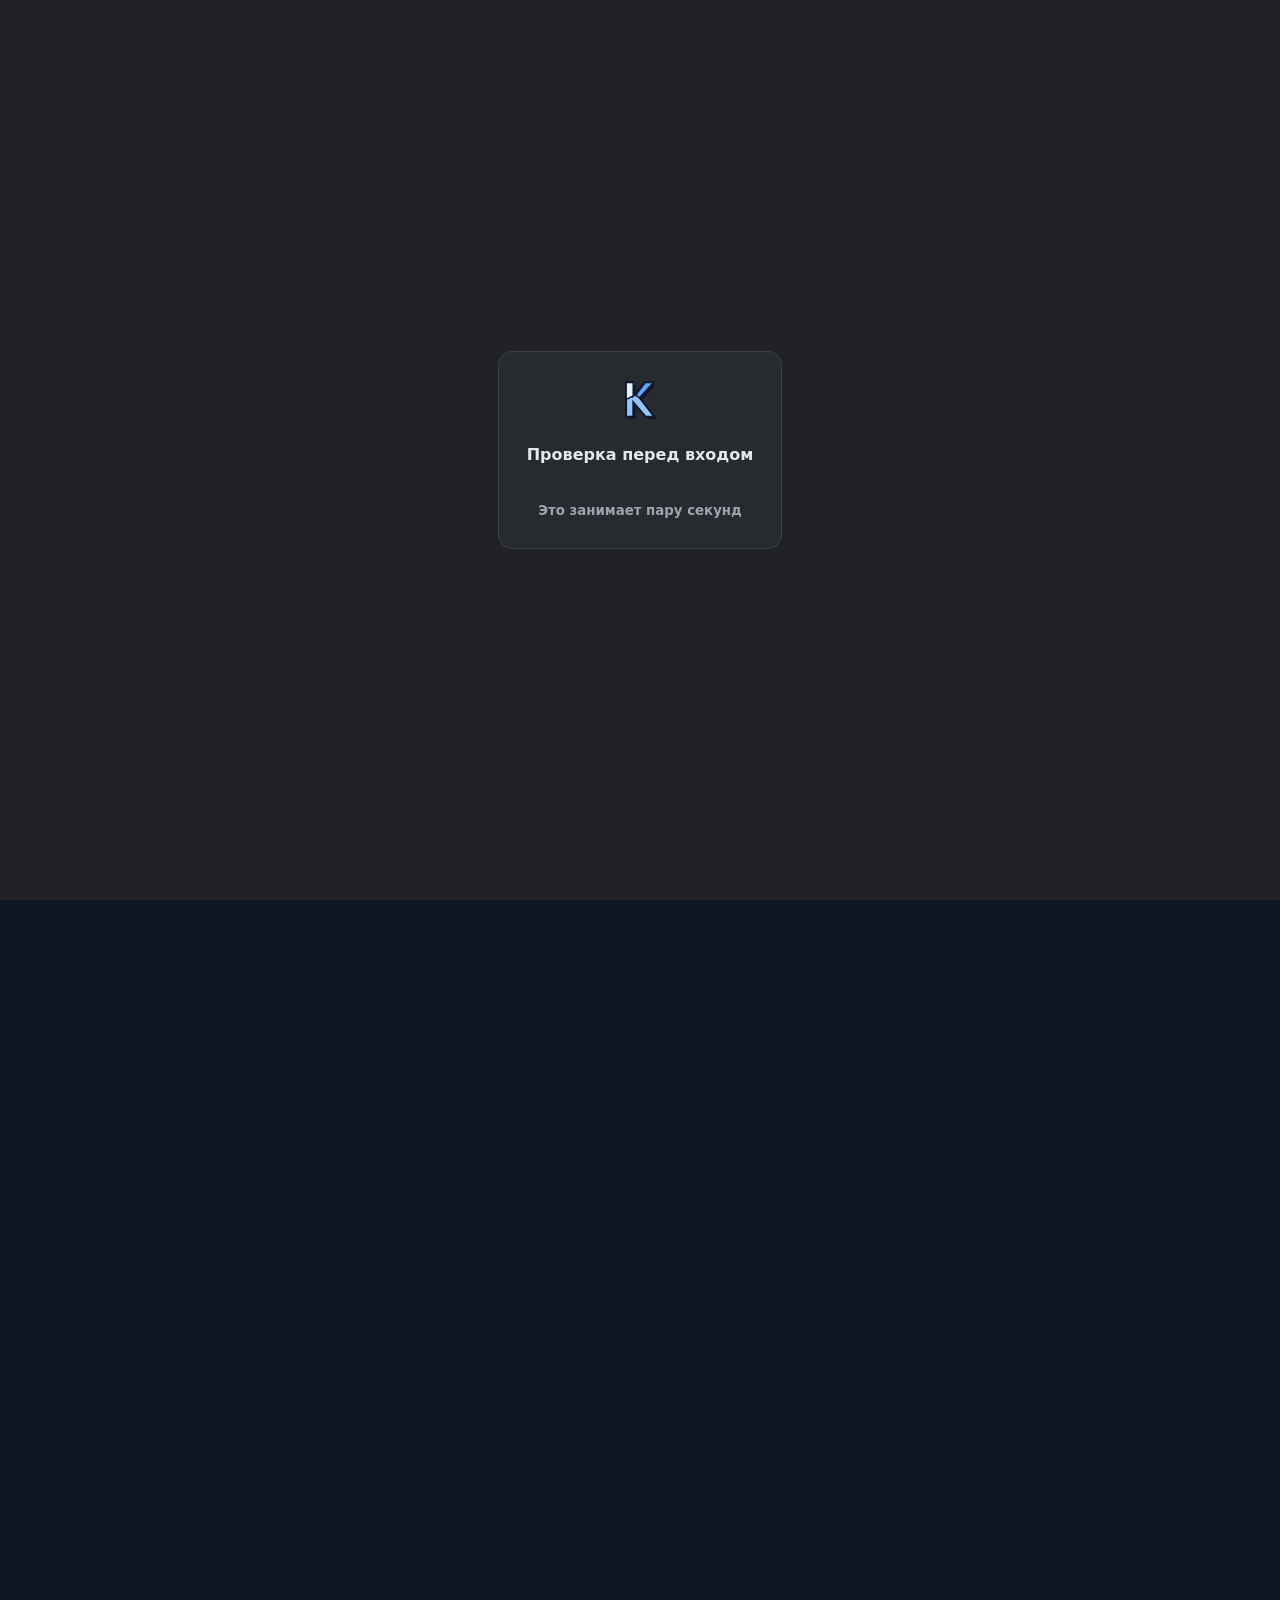
==== docs/compare/index.html @ e1bd3796 "Откат последних 2 коммитов" ====
<!DOCTYPE html>
<html lang="ru">
<head>
<meta charset="utf-8">
<meta name="viewport" content="width=device-width,initial-scale=1,viewport-fit=cover">
<title>Сравнение: Kryonux</title>
<link rel="canonical" href="https://wh1laye.github.io/Kryonux/compare/">
<meta property="og:image" content="https://wh1laye.github.io/Kryonux/og.png">
<meta property="og:image:width" content="1200">
<meta property="og:image:height" content="630">
<meta name="twitter:card" content="summary_large_image">
<meta name="theme-color" content="#1a1c20">
<link rel="alternate" type="application/rss+xml" title="Kryonux: новое" href="../rss.xml">
<link rel="alternate" type="application/atom+xml" title="Kryonux: релизы" href="https://github.com/wh1laye/Kryonux/releases.atom">
<meta name="description" content="Kryonux: быстрый и усиленный Linux на базе LFS. Live ISO с установщиком, OpenRC, ядро kryonk на основе kernel.org, Limine, пакеты из исходников.">
<meta property="og:title" content="Сравнение: Kryonux">
<meta property="og:description" content="Kryonux: быстрый и усиленный Linux на базе LFS. Live ISO с установщиком, OpenRC, ядро kryonk на основе kernel.org, Limine, пакеты из исходников.">
<meta property="og:type" content="website">
<meta property="og:url" content="https://wh1laye.github.io/Kryonux/compare/">
<link rel="icon" href="../icon.svg" type="image/svg+xml">
<link rel="icon" href="../favicon.ico" sizes="48x48">
<link rel="apple-touch-icon" href="../apple-touch-icon.png">
<link rel="stylesheet" href="../fonts.css?v=1">
<link rel="stylesheet" href="../style.css?v=16">
<link rel="stylesheet" href="../site.css?v=3">
<link rel="stylesheet" href="../pages.css?v=2">
<link rel="stylesheet" href="compare.css?v=2">
<link rel="stylesheet" href="../theme.css?v=10">
<link rel="stylesheet" href="../settings.css?v=6">
<link rel="stylesheet" href="../ui.css?v=1">
<script src="../theme.js?v=17"></script>
<script> window.I18N_EXTRA={"архитектура":"architecture","для кого":"who it is for","когда Kryonux подойдёт":"when Kryonux fits","хочешь понимать, из чего состоит система, но не собирать каждый пакет руками":"you want to understand what the system is made of, but not build every package by hand","нужен небольшой дистрибутив без графики, systemd и лишних служб":"you need a small distribution without graphics, systemd and extra services","хочешь учиться на системе, где каждый шаг описан в справочнике":"you want to learn on a system where every step is described in the handbook","когда лучше выбрать другое":"when it is better to choose something else","нужен рабочий стол и графические программы сразу после установки: возьми arch или другой готовый дистрибутив":"you need a desktop and graphical programs right after install: take arch or another ready-made distribution","нужна система без сборки из исходников и с быстрыми обновлениями: arch":"you need a system without building from source and with fast updates: arch","хочешь только изучить, как собирается linux: lfs, по оригинальной книге":"you only want to study how linux is built: lfs, following the original book","Рецепты пакетов написаны для Kryonux и распространяются под лицензией проекта.":"package recipes are written for Kryonux and distributed under the project license.","чем Kryonux отличается от lfs и arch. без рейтингов: это разные инструменты для разных задач.":"how Kryonux differs from lfs and arch. no ratings: these are different tools for different tasks.","нравятся исходники и свои рецепты, но нужна более простая и маленькая база":"you like source builds and your own recipes, but need a simpler, smaller base","kryonux построен на lfs и собирает пакеты из исходников собственным менеджером kpkg, поэтому знания lfs пригодятся и здесь.":"Kryonux is built on LFS and builds packages from source with its own kpkg manager, so LFS knowledge is useful here too.","LFS 12.4 с нуля, glibc":"LFS 12.4 from scratch, glibc","Книга: всё собираешь сам":"the book: you build everything yourself","Готовая бинарная база":"a ready binary base","Пакетного менеджера нет":"no package manager","Pacman, готовые бинарные пакеты":"pacman, ready binary packages","SysV или systemd на выбор":"SysV or systemd, your choice","Вручную по справочнику или командой kryonux-install":"by hand following the handbook or with the kryonux-install command","Вручную по книге":"by hand following the book","Archinstall или вручную по wiki":"archinstall or by hand following the wiki","kryonk на основе kernel.org, настройка вручную":"kryonk based on kernel.org, configured by hand","Своё, вручную":"your own, by hand","Готовое из репозитория":"ready-made from the repository","На выбор":"your choice","kpkg upgrade, когда сам решишь":"kpkg upgrade, when you decide","Пересобирать вручную":"rebuild by hand","Только x86_64":"only x86_64","Разные":"various","x86_64 (основная)":"x86_64 (primary)","Только консоль":"console only","То, что ты поставил":"what you installed","Кто хочет понимать систему и иметь пакетник":"those who want to understand the system and have a package manager","Для обучения":"for learning","Кому нужна быстрая готовая система":"those who need a fast ready-made system"};</script>
<script src="../i18n.js?v=8"></script>
<script src="../typo.js?v=2"></script>
<script src="../gate.js?v=2"></script>
</head>
<body>
<header class="top">
<a class="brand" href="../" aria-label="Kryonux"><svg viewBox="48 18 176 208" aria-hidden="true"><defs><linearGradient id="g" x1="0" y1="0" x2="0" y2="1"><stop offset="0" stop-color="#9cc8f2"/><stop offset="1" stop-color="#3b5fa8"/></linearGradient></defs><path d="M66 36H104V108L168 36H212L138 118L216 218H170L104 142V218H66Z" fill="#0F172A"/><path d="M54 24H92V96L156 24H200L126 106L204 206H158L92 130V206H54Z" fill="url(#g)" stroke="#0F172A" stroke-width="10" stroke-linejoin="miter"/><path d="M54 24H92V96L54 114Z" fill="#E0F2FE" stroke="#0F172A" stroke-width="8" stroke-linejoin="miter"/><path d="M156 24H200L126 106L104 92Z" fill="#60A5FA" stroke="#0F172A" stroke-width="8" stroke-linejoin="miter"/></svg>ryonux<span>сравнение</span></a>
<nav class="hl"><a class="gh" href="../"><svg viewBox="0 0 24 24" aria-hidden="true"><path d="M4 11l8-7 8 7v9h-5v-6H9v6H4z"/></svg><span>Главная</span></a><a class="gh" href="../handbook/"><svg viewBox="0 0 24 24" aria-hidden="true"><path d="M5 4h11a3 3 0 0 1 3 3v13H8a3 3 0 0 1-3-3zM5 17a3 3 0 0 1 3-3h11"/></svg><span>Справочник</span></a><div class="ddw"><button type="button" class="gh on" id="ob" aria-haspopup="true" aria-expanded="false"><svg viewBox="0 0 24 24" aria-hidden="true"><path d="M5 12h.01M12 12h.01M19 12h.01" stroke-width="3"/></svg><span>Другие</span></button><div class="ddm" id="om" hidden><div class="ddh">Сборки</div><a class="ddi" href="../status/"><svg viewBox="0 0 24 24" aria-hidden="true"><path d="M3 12h4l3-7 4 14 3-7h4"/></svg>Статус сборок</a><div class="ddh">Проект</div><a class="ddi" href="../news/"><svg viewBox="0 0 24 24" aria-hidden="true"><path d="M12 3l2.4 5.6 6 .6-4.5 4 1.4 6-5.3-3.2L6.7 19.2l1.4-6-4.5-4 6-.6z"/></svg>Новое</a><a class="ddi" href="../hardware/"><svg viewBox="0 0 24 24" aria-hidden="true"><path d="M7 7h10v10H7zM9 3v4M15 3v4M9 17v4M15 17v4M3 9h4M3 15h4M17 9h4M17 15h4"/></svg>Железо</a><a class="ddi on" href="../compare/"><svg viewBox="0 0 24 24" aria-hidden="true"><path d="M12 4v16M5 20h14M5 7h14M5 7l-3 6a3 3 0 0 0 6 0zM19 7l-3 6a3 3 0 0 0 6 0z"/></svg>Сравнение</a><a class="ddi" href="../security/"><svg viewBox="0 0 24 24" aria-hidden="true"><rect x="5" y="11" width="14" height="9" rx="2"/><path d="M8 11V8a4 4 0 0 1 8 0v3"/></svg>Безопасность</a></div></div><a class="gh" href="../forum/"><svg viewBox="0 0 24 24" aria-hidden="true"><path d="M4 5h16v11H9l-5 4z"/></svg><span>Форум</span></a><a class="gh" href="../releases/"><svg viewBox="0 0 24 24" aria-hidden="true"><path d="M12 4v11M7 11l5 5 5-5M5 20h14"/></svg><span>Релизы</span></a></nav>
</header>
<main class="np pg cp">
<h1>Сравнение</h1>
<p class="lead">Чем Kryonux отличается от lfs и arch. Без рейтингов: это разные инструменты для разных задач.</p>
<div class="cmp"><table><thead><tr><th></th><th class="me">Kryonux</th><th>LFS</th><th>Arch</th></tr></thead><tbody><tr><th>Основа</th><td class="me">LFS 12.4 с нуля, glibc</td><td>Книга: всё собираешь сам</td><td>Готовая бинарная база</td></tr><tr><th>Пакеты</th><td class="me">Из исходников, kpkg, свои рецепты</td><td>Пакетного менеджера нет</td><td>Pacman, готовые бинарные пакеты</td></tr><tr><th>Init</th><td class="me">OpenRC</td><td>SysV или systemd на выбор</td><td>systemd</td></tr><tr><th>Установка</th><td class="me">Вручную по справочнику или командой kryonux-install</td><td>Вручную по книге</td><td>Archinstall или вручную по wiki</td></tr><tr><th>Ядро</th><td class="me">kryonk на основе kernel.org, настройка вручную</td><td>Своё, вручную</td><td>Готовое из репозитория</td></tr><tr><th>Загрузчик</th><td class="me">Limine</td><td>На выбор</td><td>На выбор</td></tr><tr><th>Обновления</th><td class="me">kpkg upgrade, когда сам решишь</td><td>Пересобирать вручную</td><td>Rolling, pacman -Syu</td></tr><tr><th>Архитектура</th><td class="me">Только x86_64</td><td>Разные</td><td>x86_64 (основная)</td></tr><tr><th>После установки</th><td class="me">Только консоль</td><td>Только консоль</td><td>То, что ты поставил</td></tr><tr><th>Для кого</th><td class="me">Кто хочет понимать систему и иметь пакетник</td><td>Для обучения</td><td>Кому нужна быстрая готовая система</td></tr></tbody></table></div>
<h2>Когда Kryonux подойдёт</h2>
<ul class="chk">
<li>Хочешь понимать, из чего состоит система, но не собирать каждый пакет руками</li>
<li>Нужен небольшой дистрибутив без графики, systemd и лишних служб</li>
<li>Нравятся исходники и свои рецепты, но нужна более простая и маленькая база</li>
<li>Хочешь учиться на системе, где каждый шаг описан в справочнике</li>
</ul>
<h2>Когда лучше выбрать другое</h2>
<ul class="chk">
<li>Нужен рабочий стол и графические программы сразу после установки: возьми arch или другой готовый дистрибутив</li>
<li>Нужна система без сборки из исходников и с быстрыми обновлениями: arch</li>
<li>Хочешь только изучить, как собирается linux: lfs, по оригинальной книге</li>
</ul>
<p class="mu">Kryonux построен на LFS и собирает пакеты из исходников собственным менеджером kpkg, поэтому знания LFS пригодятся и здесь.</p>
<footer>
<p>© 2026 The Kryonux Project. Лицензия GNU GPLv3. </p>
<p>Рецепты пакетов написаны для Kryonux и распространяются под лицензией проекта.</p>
<p><a href="https://github.com/wh1laye/Kryonux">github.com/wh1laye/Kryonux</a><br><a href="https://github.com/wh1laye/kpkg-recipes">github.com/wh1laye/kpkg-recipes</a></p>
</footer>
</main>
<script src="../cmdk.js?v=4" defer></script>
<script src="../ui.js?v=1" defer></script>
</body>
</html>
---- docs/fonts.css ----
@font-face{font-family:"Comfortaa";src:url("fonts/Comfortaa-Variable.woff2") format("woff2");font-weight:300 700;font-style:normal;font-display:swap}
@font-face{font-family:"IBM Plex Mono";src:url("fonts/IBMPlexMono-Regular.woff2") format("woff2");font-weight:400;font-style:normal;font-display:swap}
@font-face{font-family:"IBM Plex Mono";src:url("fonts/IBMPlexMono-Medium.woff2") format("woff2");font-weight:500;font-style:normal;font-display:swap}
@font-face{font-family:"IBM Plex Mono";src:url("fonts/IBMPlexMono-SemiBold.woff2") format("woff2");font-weight:600;font-style:normal;font-display:swap}
---- docs/style.css ----
:root{--bg:#f1f7ff;--surf:#fcfeff;--side:#e6f0fb;--line:#d0e2f4;--ink:#0e1c33;--mute:#587089;--ac:#1d78e6;--soft:#d9eafc;--code:#e8f2fc;--onac:#fff;--warnbg:#fdf4e3;--warnbd:#e8c277;--warnfg:#8a5a0b;--ok:#2e9e6b;--bad:#c4372c;--sans:"Comfortaa",system-ui,-apple-system,"Segoe UI",sans-serif;--mono:"IBM Plex Mono",ui-monospace,Menlo,Consolas,monospace}
*{box-sizing:border-box;scrollbar-width:thin;scrollbar-color:var(--line) transparent}
html{scroll-behavior:smooth;scroll-padding-top:80px;-webkit-text-size-adjust:100%;text-size-adjust:100%}
body{margin:0;background:var(--bg);color:var(--ink);font:16px/1.65 var(--sans);font-weight:700;-webkit-font-smoothing:antialiased;padding-top:env(safe-area-inset-top,0)}
a{color:var(--ac);text-underline-offset:3px}
::selection{background:var(--soft)}
:focus-visible{outline:2px solid var(--ac);outline-offset:2px;border-radius:calc(4px*var(--rs,1))}
[hidden]{display:none!important}
.mu{color:var(--mute)}

.top{position:sticky;top:0;z-index:20;display:flex;align-items:center;justify-content:space-between;gap:12px;height:54px;padding:0 20px;background:var(--surf);border-bottom:1px solid var(--line)}
.brand{display:flex;align-items:center;gap:1px;color:var(--ink);text-decoration:none;font-weight:600;font-size:19px;letter-spacing:-.01em;min-width:0}
.brand svg{height:22px;width:auto;flex:none;margin-right:1px}
.brand span{color:var(--mute);font-weight:400;font-size:15px;border-left:1px solid var(--line);padding-left:10px;white-space:nowrap}
.hl{display:flex;align-items:center;gap:2px;min-width:0;overflow-x:auto;scrollbar-width:none;-webkit-overflow-scrolling:touch}
.hl::-webkit-scrollbar{display:none}
.hl>*{flex:none}
.gh{position:relative;display:inline-flex;align-items:center;gap:6px;padding:6px 10px;margin:0;border:0;border-radius:calc(9px*var(--rs,1));background:none;color:var(--mute);font:inherit;font-weight:500;font-size:14px;line-height:1.4;-webkit-appearance:none;appearance:none;-webkit-tap-highlight-color:transparent;white-space:nowrap;text-decoration:none;cursor:pointer;transition:background .12s,color .12s}
button.gh{font-family:var(--sans)}
.gh:hover{background:var(--side);color:var(--ink)}
.gh.on{background:var(--soft);color:var(--ac)}
.gh svg{width:16px;height:16px;flex:none;fill:none;stroke:currentColor;stroke-width:1.8;stroke-linecap:round;stroke-linejoin:round}

.layout{display:grid;grid-template-columns:276px minmax(0,1fr);max-width:1180px;margin:0 auto}
.toc{position:sticky;top:54px;align-self:start;height:calc(100vh - 54px);overflow-y:auto;padding:30px 18px 30px 24px;border-right:1px solid var(--line)}
.toc summary{cursor:pointer;font-size:12px;font-weight:600;color:var(--mute);letter-spacing:.06em;margin-bottom:12px;list-style:none}
.toc summary::-webkit-details-marker{display:none}
.toc ol{list-style:none;margin:0;padding:0}
.toc li a{display:block;padding:5px 12px;border-radius:calc(8px*var(--rs,1));color:var(--mute);text-decoration:none;font-size:15px;line-height:1.45;transition:background .12s,color .12s}
.toc li a:hover{background:var(--side);color:var(--ink)}
.toc li a.on{background:var(--soft);color:var(--ac);font-weight:500}
.toc li li a{padding-left:26px;font-size:14px}
main{padding:44px 52px 90px;max-width:860px}
h1{font-size:36px;line-height:1.2;margin:0 0 10px;font-weight:600;letter-spacing:-.02em}
h2{font-size:25px;line-height:1.3;margin:54px 0 12px;padding-bottom:10px;border-bottom:1px solid var(--line);font-weight:600;letter-spacing:-.01em}
h3{font-size:18px;margin:30px 0 6px;font-weight:600}
p{margin:0 0 14px}
.lead{color:var(--mute);font-size:18px;line-height:1.6}
pre{margin:0;padding:15px 18px;background:var(--code);border:1px solid var(--line);border-radius:calc(12px*var(--rs,1));overflow-x:auto;font:14px/1.7 var(--mono)}
main>pre{margin:10px 0 18px}
code{font-family:var(--mono);font-size:.9em}
p code,li code,td code{background:var(--code);border:1px solid var(--line);border-radius:calc(6px*var(--rs,1));padding:1px 6px}
pre code{border:0;background:none;padding:0;font-size:inherit}
.cw{position:relative;margin:10px 0 18px}
.cw pre{margin:0;padding-right:54px}
.cpb{position:absolute;top:9px;right:9px;display:flex;align-items:center;justify-content:center;width:32px;height:32px;padding:0;border:1px solid var(--line);border-radius:calc(8px*var(--rs,1));background:var(--surf);color:var(--mute);cursor:pointer;transition:color .12s,border-color .12s}
.cpb:hover{color:var(--ac);border-color:var(--ac)}
.cpb.ok{color:var(--ok);border-color:var(--ok)}
.cpb svg{width:16px;height:16px;fill:none;stroke:currentColor;stroke-width:1.9;stroke-linecap:round;stroke-linejoin:round}
.note,.warn{margin:18px 0;padding:14px 18px;border-radius:calc(12px*var(--rs,1));background:var(--soft);border:1px solid var(--line)}
.note b,.warn b{display:block;font-size:12px;font-weight:600;letter-spacing:.04em;color:var(--ac);margin-bottom:3px}
.warn{background:var(--warnbg);border-color:var(--warnbd)}
.warn b{color:var(--warnfg)}
table{width:100%;border-collapse:separate;border-spacing:0;margin:14px 0 20px;font-size:15px;border:1px solid var(--line);border-radius:calc(12px*var(--rs,1));overflow:hidden;background:var(--surf)}
th,td{text-align:left;padding:10px 16px;border-bottom:1px solid var(--line);vertical-align:top}
tr:last-child>td{border-bottom:0}
th{background:var(--side);font-size:13px;font-weight:600;color:var(--mute)}
th+th,td+td{border-left:1px solid var(--line)}
.sc{overflow-x:auto}
footer{border-top:1px solid var(--line);margin-top:56px;padding-top:20px;color:var(--mute);font-size:14px}
footer p{margin:0 0 6px}

.btn{display:inline-flex;align-items:center;justify-content:center;gap:7px;padding:8px 16px;border:1px solid var(--line);border-radius:calc(10px*var(--rs,1));background:var(--surf);color:var(--ink);font:inherit;font-weight:500;font-size:15px;line-height:1.4;text-decoration:none;white-space:nowrap;cursor:pointer;transition:border-color .12s,background .12s,color .12s}
.btn:hover{border-color:var(--ac);color:var(--ac)}
.btn.p{background:var(--ac);border-color:var(--ac);color:var(--onac)}
.btn.p:hover{background:var(--ac);color:var(--onac);opacity:.9}
.btn.s{padding:5px 12px;font-size:14px}
.btn:disabled{opacity:.55;cursor:default}
.btn svg{width:16px;height:16px;fill:none;stroke:currentColor;stroke-width:1.8;stroke-linecap:round;stroke-linejoin:round}
.tag{display:inline-block;font-size:12px;line-height:20px;padding:0 9px;margin-right:6px;border-radius:var(--rp,999px);background:var(--soft);color:var(--mute);white-space:nowrap;font-weight:500}

@media(max-width:860px){
  .layout{display:block}
  .toc{position:static;height:auto;border-right:0;border-bottom:1px solid var(--line);padding:16px 18px}
  main{padding:28px 18px 60px}
  h1{font-size:30px}
  h2{font-size:22px;margin-top:42px}
  .top{padding:0 14px}
}
@media(max-width:560px){
  .hl{gap:0}
  .hl .gh span{display:none}
  .hl .gh{padding:7px}
  .brand span{display:none}
  .brand{font-size:16px;gap:0}
  .brand svg{height:19px}
}

.ddw{position:relative;display:inline-flex}
.ddm{position:fixed;top:58px;right:12px;z-index:40;display:flex;flex-direction:column;gap:2px;min-width:210px;max-width:calc(100vw - 24px);padding:6px;border:1px solid var(--line);border-radius:calc(12px*var(--rs,1));background:var(--surf)}
.ddm[hidden]{display:none}
.ddm{max-height:calc(100vh - 70px);overflow-y:auto}
.ddh{padding:8px 12px 4px;color:var(--mute);font-size:12px;font-weight:600}
.ddi{display:flex;align-items:center;gap:10px;padding:9px 12px;border-radius:calc(9px*var(--rs,1));color:var(--ink);text-decoration:none;font-size:14px;font-weight:500}
.ddi svg{width:17px;height:17px;flex:none;fill:none;stroke:var(--mute);stroke-width:1.8;stroke-linecap:round;stroke-linejoin:round}
.ddi:hover{background:var(--side)}
.ddi.on{background:var(--soft);color:var(--ac)}
.ddi.on svg{stroke:var(--ac)}
@media(max-width:380px){
  .top{padding:0 8px;gap:6px}
  .hl .gh{padding:6px}
  .brand svg{width:28px}
}
.sc:has(>table){padding:0;margin:14px 0 20px;border:1px solid var(--line);border-radius:calc(12px*var(--rs,1));background:var(--surf);overflow-x:auto}
.sc:has(>table)>table,.tw>table{margin:0;border:0;border-radius:0;background:none}

body{background-image:linear-gradient(135deg,transparent 49.6%,rgba(110,170,235,.10) 50%,transparent 50.4%),linear-gradient(45deg,transparent 49.6%,rgba(110,170,235,.10) 50%,transparent 50.4%);background-size:72px 72px}
.top{background:color-mix(in srgb,var(--surf) 86%,#bfe3ff);border-bottom-color:color-mix(in srgb,var(--line) 70%,#7fc4ff)}
.btn.p{background:linear-gradient(135deg,#7bd0ff,#2a6fe3);color:#fff;box-shadow:0 6px 20px rgba(60,140,240,.35),inset 0 1px 0 rgba(255,255,255,.55)}

.top{backdrop-filter:blur(10px) saturate(1.3);-webkit-backdrop-filter:blur(10px) saturate(1.3)}
h2,.hm h2{position:relative}
.hm h2::after{content:"";display:block;width:56px;height:3px;margin-top:10px;border-radius:2px;background:linear-gradient(90deg,#8ee9ff,#2b6fe0 60%,transparent)}
.gh.on{background:linear-gradient(135deg,color-mix(in srgb,var(--soft) 80%,#fff),var(--soft));box-shadow:inset 0 0 0 1px color-mix(in srgb,var(--ac) 25%,transparent)}
pre,.code{border:1px solid color-mix(in srgb,var(--ac) 18%,var(--line));box-shadow:inset 0 1px 0 rgba(255,255,255,.35)}
a.card,.card{transition:transform .18s,box-shadow .18s,border-color .18s}
a.card:hover,.card:hover{transform:translateY(-2px);border-color:color-mix(in srgb,var(--ac) 45%,var(--line));box-shadow:0 10px 28px color-mix(in srgb,var(--ac) 16%,transparent)}
::selection{background:color-mix(in srgb,var(--ac) 28%,transparent)}

.bento>*,.card,.stat{background:linear-gradient(145deg,color-mix(in srgb,var(--surf) 90%,#d4eeff),color-mix(in srgb,var(--surf) 95%,#b9defa));border:1px solid color-mix(in srgb,var(--ac) 24%,var(--line));box-shadow:inset 0 1px 0 rgba(255,255,255,.75),0 8px 24px color-mix(in srgb,var(--ac) 9%,transparent);position:relative;overflow:hidden}
.bento>*::after,.card::after,.stat::after{content:"";position:absolute;top:-60%;left:-30%;width:55%;height:220%;pointer-events:none;background:linear-gradient(100deg,transparent,rgba(255,255,255,.5),transparent);transform:rotate(18deg) translateX(-180%);transition:transform .9s ease}
.bento>*:hover::after,.card:hover::after,.stat:hover::after{transform:rotate(18deg) translateX(460%)}
.chip,.kick{background:linear-gradient(135deg,#e2f5ff,#bfe1ff);color:#0a3a78;border:1px solid #9ed0ff}
.hero-w::after{content:"";position:absolute;left:-40px;bottom:-30px;width:220px;height:220px;z-index:-1;pointer-events:none;background:linear-gradient(135deg,rgba(150,215,255,.7),rgba(255,255,255,0));clip-path:polygon(50% 0,100% 50%,50% 100%,0 50%);opacity:.55}
html[data-theme=gray] .bento>*,html[data-theme=gray] .card,html[data-theme=gray] .stat{background:linear-gradient(145deg,#17304a,#0f2033);border-color:#2a4a6c;box-shadow:inset 0 1px 0 rgba(160,220,255,.12),0 8px 28px rgba(60,160,255,.08)}
html[data-theme=gray] .chip,html[data-theme=gray] .kick{background:linear-gradient(135deg,#17406a,#10304f);color:#bfe6ff;border-color:#2d6a9f}
html[data-theme=gray] .hero-w::before,html[data-theme=gray] .hero-w::after{opacity:.28}
@media(prefers-reduced-motion:reduce){.bento>*::after,.card::after,.stat::after{transition:none}}
---- docs/site.css ----
.lp,.np{max-width:1040px;margin:0 auto;padding:56px 24px 90px}
.np{max-width:820px;padding-top:44px}
.eyebrow{display:inline-block;margin:0 0 14px;padding:3px 12px;border-radius:var(--rp,999px);background:var(--soft);color:var(--ac);font-size:13px;font-weight:500}
.hero{display:grid;grid-template-columns:minmax(0,1.15fr) minmax(0,1fr);gap:40px;align-items:center;padding:20px 0 30px}
.hero h1{font-size:46px;line-height:1.12;letter-spacing:-.025em;margin:0 0 16px}
.hero .lead{max-width:34em;margin:0 0 26px}
.cta{display:flex;flex-wrap:wrap;gap:10px;margin-bottom:14px}
.cta .btn{padding:11px 22px;font-size:16px}
.small{font-size:14px;margin:0}
.kryonux{margin:0;padding:26px 22px;border:1px solid var(--line);border-radius:calc(20px*var(--rs,1));background:var(--surf);color:var(--ac);font:12px/1.15 var(--mono);letter-spacing:.06em;overflow:hidden;white-space:pre;text-align:center;user-select:none}
.sec{margin-top:64px}
.sec h2{margin:0 0 14px;padding:0;border:0;font-size:26px}
.feats{display:grid;grid-template-columns:repeat(auto-fit,minmax(290px,1fr));gap:14px;margin-top:18px}
.feat{padding:20px 22px;border:1px solid var(--line);border-radius:calc(16px*var(--rs,1));background:var(--surf)}
.feat i{display:flex;align-items:center;justify-content:center;width:42px;height:42px;margin-bottom:12px;border-radius:calc(12px*var(--rs,1));background:var(--soft)}
.feat svg{width:22px;height:22px;fill:none;stroke:var(--ac);stroke-width:1.7;stroke-linecap:round;stroke-linejoin:round}
.feat h3{margin:0 0 4px;font-size:18px}
.feat p{margin:0;color:var(--mute);font-size:15px;line-height:1.55}
.flow{display:grid;grid-template-columns:repeat(auto-fit,minmax(220px,1fr));gap:12px;margin:18px 0 0;padding:0;list-style:none}
.flow a{display:grid;grid-template-columns:34px 1fr;gap:2px 12px;align-items:center;padding:14px 16px;border:1px solid var(--line);border-radius:calc(14px*var(--rs,1));background:var(--surf);color:var(--ink);text-decoration:none;transition:border-color .12s}
.flow a:hover{border-color:var(--ac)}
.flow b{grid-row:span 2;display:flex;align-items:center;justify-content:center;width:34px;height:34px;border-radius:50%;background:var(--soft);color:var(--ac);font-size:15px}
.flow strong{font-weight:600;line-height:1.3}
.flow span{color:var(--mute);font-size:14px;line-height:1.4}
.term{border:1px solid var(--line);border-radius:calc(16px*var(--rs,1));background:var(--code);overflow:hidden}
.tbar{padding:9px 18px;border-bottom:1px solid var(--line);color:var(--mute);font-size:13px}
.term pre{margin:0;padding:18px 20px;border:0;border-radius:0;background:none;color:var(--ink);font:14px/1.8 var(--mono)}
.term .p{color:var(--ac);margin-right:8px}
.two{display:grid;grid-template-columns:1fr 1fr;gap:34px}
.two h2{font-size:22px}
.chk,.no{margin:0;padding:0;list-style:none}
.chk li,.no li{position:relative;margin:0;padding:9px 0 9px 28px;border-bottom:1px solid var(--line)}
.chk li::before,.no li::before{content:'';position:absolute;left:2px;top:15px;width:12px;height:7px;border-left:2px solid var(--ok);border-bottom:2px solid var(--ok);transform:rotate(-45deg)}
.no li::before{left:4px;top:11px;width:2px;height:14px;border:0;background:var(--mute);transform:rotate(45deg)}
.no li::after{content:'';position:absolute;left:4px;top:11px;width:2px;height:14px;background:var(--mute);transform:rotate(-45deg)}
.links{display:grid;grid-template-columns:repeat(auto-fit,minmax(220px,1fr));gap:12px}
.links a{display:flex;flex-direction:column;gap:2px;padding:16px 18px;border:1px solid var(--line);border-radius:calc(14px*var(--rs,1));background:var(--surf);color:var(--ink);text-decoration:none;transition:border-color .12s}
.links a:hover{border-color:var(--ac)}
.links strong{font-size:17px}
.links span{color:var(--mute);font-size:14px}
.log{margin:22px 0 26px;padding:0;list-style:none}
.log li{display:grid;grid-template-columns:104px 1fr;gap:16px;padding:18px 0;border-top:1px solid var(--line)}
.log li:last-child{border-bottom:1px solid var(--line)}
.log h3{margin:0 0 4px;font-size:18px}
.log p{margin:0;color:var(--mute)}
.st{align-self:start;justify-self:start;padding:2px 11px;border-radius:var(--rp,999px);background:var(--side);color:var(--mute);font-size:12px;font-weight:600;line-height:20px}
.st.ok{background:rgba(46,158,107,.15);color:var(--ok)}
.st.wip{background:var(--soft);color:var(--ac)}
@media(max-width:860px){
  .lp,.np{padding:34px 18px 70px}
  .hero{grid-template-columns:1fr;gap:26px}
  .hero h1{font-size:34px}
  .kryonux{font-size:9px;padding:18px 10px}
  .two{grid-template-columns:1fr;gap:10px}
  .sec{margin-top:48px}
  .log li{grid-template-columns:1fr;gap:6px}
}
---- docs/theme.css ----
html{background:var(--bg);color-scheme:light}
html[data-grad]{background:linear-gradient(var(--ga),var(--g1),var(--g2)) fixed}
body{min-height:100vh}
html[data-theme=gray]{color-scheme:dark;--bg:#0e1622;--surf:#142030;--side:#192840;--line:#243750;--ink:#e6f1ff;--mute:#8fa8c4;--ac:#7fd0ff;--soft:#173250;--code:#0b121c;--onac:#11151b;--warnbg:#352d20;--warnbd:#8f6a28;--warnfg:#e7c37a;--ok:#4bc08a;--bad:#f08a82}
html[data-theme=gray] ::selection{background:#41506a}
html[data-grad] body{background:linear-gradient(var(--ga),var(--g1),var(--g2)) fixed;min-height:100vh}
html[data-grad] .top,html[data-grad] .bar{background:linear-gradient(var(--ga),var(--g1),var(--g2)) fixed}
html[data-theme=night]{color-scheme:dark;--bg:#000;--surf:#0b0b0e;--side:#121216;--line:#202228;--ink:#e8e9ec;--mute:#8b9099;--ac:#7aa7ff;--soft:#0f1626;--code:#060608;--onac:#000;--warnbg:#241c0c;--warnbd:#7a5a1e;--warnfg:#e7c37a;--ok:#4bc08a;--bad:#f08a82}
html[data-theme=night] ::selection{background:#1c2f55}
html[data-theme=nord]{color-scheme:dark;--bg:#2e3440;--surf:#3b4252;--side:#434c5e;--line:#4c566a;--ink:#eceff4;--mute:#a7b1c2;--ac:#88c0d0;--soft:#394a5c;--code:#292e39;--onac:#1d2128;--warnbg:#4a4230;--warnbd:#8f7a3e;--warnfg:#ebcb8b;--ok:#a3be8c;--bad:#bf616a}
html[data-theme=nord] ::selection{background:#4c6a7a}
html[data-theme=dracula]{color-scheme:dark;--bg:#282a36;--surf:#303241;--side:#383a4c;--line:#44475a;--ink:#f8f8f2;--mute:#a4a8c4;--ac:#bd93f9;--soft:#3b3558;--code:#21222c;--onac:#1a1a22;--warnbg:#3d3a2a;--warnbd:#8f8a3e;--warnfg:#f1fa8c;--ok:#50fa7b;--bad:#ff5555}
html[data-theme=dracula] ::selection{background:#4a3f73}
html[data-theme=sepia]{color-scheme:light;--bg:#f4ecd8;--surf:#fbf5e6;--side:#ece2c8;--line:#dccfae;--ink:#3b2f1e;--mute:#7a6a4f;--ac:#a0521d;--soft:#efdcbf;--code:#efe5cc;--onac:#fff;--warnbg:#f6e7bf;--warnbd:#d3a64a;--warnfg:#7a4f08;--ok:#3f8a4f;--bad:#b3362b}
html[data-theme=sepia] ::selection{background:#e6c9a0}
html[data-theme=matrix]{color-scheme:dark;--bg:#020a04;--surf:#04140a;--side:#061c0e;--line:#0d3a1a;--ink:#b6ffc8;--mute:#4fa868;--ac:#00ff66;--soft:#052a14;--code:#030f06;--onac:#001a08;--warnbg:#1a2a08;--warnbd:#5a7a1e;--warnfg:#d0ff7a;--ok:#00ff66;--bad:#ff5a5a}
html[data-theme=matrix] ::selection{background:#0d4a22}
html[data-theme=amber]{color-scheme:dark;--bg:#140c02;--surf:#1c1204;--side:#261a06;--line:#3d2a0a;--ink:#ffd9a0;--mute:#b08642;--ac:#ffb000;--soft:#3a2808;--code:#100a02;--onac:#1a1000;--warnbg:#2a1c08;--warnbd:#8f6a28;--warnfg:#ffd27a;--ok:#9ccc3c;--bad:#ff6a4a}
html[data-theme=amber] ::selection{background:#5a3c0c}
html{--gb:24px;--gs:180%;--gt:45%;--gh:.7;--gd:.55}
html[data-glass],.gpc{--gl:blur(var(--gb)) saturate(var(--gs)) brightness(1.05);--rs:1.6;--gbd:rgba(255,255,255,calc(var(--gh)*.2));--gsh:rgba(0,0,0,calc(var(--gd)*.38));--gsl:rgba(0,0,0,calc(var(--gd)*.2));--gk:rgba(0,0,0,.35);--gbs:0 0 0 .5px var(--gk),inset 0 1px 0 rgba(255,255,255,calc(var(--gh)*.8)),inset 1px 0 0 rgba(255,255,255,calc(var(--gh)*.26)),inset -1px 0 0 rgba(255,255,255,calc(var(--gh)*.08)),inset 0 -1px 0 rgba(255,255,255,calc(var(--gh)*.14)),inset 0 0 22px rgba(255,255,255,calc(var(--gh)*.08)),inset 0 -16px 24px -18px rgba(255,255,255,calc(var(--gh)*.26)),0 1px 2px var(--gsl),0 14px 38px var(--gsh)}
html[data-glass][data-theme=light],html[data-glass][data-theme=sepia],html[data-theme=light] .gpc,html[data-theme=sepia] .gpc{--gbd:rgba(255,255,255,calc(.35 + var(--gh)*.5));--gsh:rgba(40,70,140,calc(var(--gd)*.24));--gsl:rgba(40,70,140,calc(var(--gd)*.14));--gk:rgba(30,50,100,.16)}
html[data-glass]{--gc:linear-gradient(180deg,rgba(255,255,255,calc(var(--gh)*.34)),rgba(255,255,255,0) 52%)}
html[data-glass] body{background:transparent}
html[data-glass][data-gla]::before{content:"";position:fixed;inset:-20vmax;z-index:-1;pointer-events:none;background:radial-gradient(38vmax 38vmax at 18% 14%,color-mix(in srgb,var(--ac) 44%,transparent),transparent 68%),radial-gradient(34vmax 34vmax at 86% 22%,color-mix(in srgb,var(--ac2,#c46bf0) 36%,transparent),transparent 68%),radial-gradient(40vmax 40vmax at 70% 92%,color-mix(in srgb,#27d3c2 28%,transparent),transparent 68%),radial-gradient(30vmax 30vmax at 10% 82%,color-mix(in srgb,#ffb15a 22%,transparent),transparent 68%)}
@media (prefers-reduced-motion:no-preference){html[data-glass][data-gla][data-glm]:not([data-mrm]):not([data-calm])::before{animation:glb 36s ease-in-out infinite alternate;will-change:transform}}
@keyframes glb{from{transform:translate3d(-3%,-2%,0) rotate(0deg) scale(1)}50%{transform:translate3d(2%,3%,0) rotate(6deg) scale(1.08)}to{transform:translate3d(4%,-3%,0) rotate(-4deg) scale(1.14)}}
html[data-glass] :is(.top,.bar,.toc,.card,.feat,.flow a,.links a,.note,.warn,.ddm,.tw,.sxb,.hbt,.hlp,.post,.trow,.hist,.pop,.stat div,.poll,.ann,.rlist,.relbody,.vf fieldset,.drop,.sc,.hbq1,.dmm,.ni,.fpanel,.hbs,.term,.kryonux,.vit,.sp .spb){-webkit-backdrop-filter:var(--gl);backdrop-filter:var(--gl);background-color:color-mix(in srgb,var(--surf) var(--gt),transparent);background-image:radial-gradient(240px circle at var(--mx,16%) var(--my,0%),rgba(255,255,255,calc(var(--gh)*.26)),transparent 64%),linear-gradient(150deg,rgba(255,255,255,calc(var(--gh)*.30)),rgba(255,255,255,calc(var(--gh)*.07)) 36%,rgba(255,255,255,0) 58%,rgba(255,255,255,calc(var(--gh)*.10)));background-clip:padding-box;border-color:var(--gbd);box-shadow:var(--gbs);transition:transform .38s cubic-bezier(.2,.9,.25,1.2),box-shadow .3s ease,background-color .25s ease,border-color .25s ease}
html[data-glass] :is(.top,.bar,.toc,.card,.feat,.flow a,.links a,.note,.warn,.ddm,.tw,.sxb,.hbt,.hlp,.post,.trow,.hist,.pop,.stat div,.poll,.ann,.rlist,.relbody,.vf fieldset,.drop,.sc,.hbq1,.dmm,.ni,.fpanel,.hbs,.term,.kryonux,.vit,.sp .spb) :is(.top,.bar,.toc,.card,.feat,.flow a,.links a,.note,.warn,.ddm,.tw,.sxb,.hbt,.hlp,.post,.trow,.hist,.pop,.stat div,.poll,.ann,.rlist,.relbody,.vf fieldset,.drop,.sc,.hbq1,.dmm,.ni,.fpanel,.hbs,.term,.kryonux,.vit,.sp .spb){-webkit-backdrop-filter:none;backdrop-filter:none}
.gpc{-webkit-backdrop-filter:var(--gl);backdrop-filter:var(--gl);background-color:color-mix(in srgb,var(--surf) var(--gt),transparent);background-image:radial-gradient(180px circle at 14% 0%,rgba(255,255,255,calc(var(--gh)*.26)),transparent 64%),linear-gradient(150deg,rgba(255,255,255,calc(var(--gh)*.30)),rgba(255,255,255,calc(var(--gh)*.07)) 36%,rgba(255,255,255,0) 58%,rgba(255,255,255,calc(var(--gh)*.10)));background-clip:padding-box;border:1px solid var(--gbd);box-shadow:var(--gbs)}
html[data-glass] :is(.feat,.flow a,.links a,.card,.post,.trow,.ni):hover{transform:translateY(-3px);box-shadow:var(--gbs),0 22px 50px var(--gsh)}
html[data-glass] :is(.feat,.flow a,.links a,.card,.post,.trow,.ni):active{transform:translateY(-1px) scale(.992)}
html[data-glass] :is(.btn,.gh,.seg2,.tsr,.cpb,input:not([type=range]):not([type=checkbox]):not([type=color]),textarea,select){-webkit-backdrop-filter:none;backdrop-filter:none;background-color:color-mix(in srgb,var(--surf) calc(var(--gt) + 12%),transparent);background-image:linear-gradient(160deg,rgba(255,255,255,calc(var(--gh)*.26)),rgba(255,255,255,calc(var(--gh)*.04)));background-clip:padding-box;border-color:var(--gbd);box-shadow:inset 0 1px 0 rgba(255,255,255,calc(var(--gh)*.7)),inset 0 -1px 0 rgba(255,255,255,calc(var(--gh)*.1)),0 1px 2px var(--gsl);transition:transform .3s cubic-bezier(.2,.9,.25,1.4),box-shadow .25s ease,background-color .2s ease,border-color .2s ease}
html[data-glass] :is(.gh,.btn):hover{background-color:color-mix(in srgb,var(--surf) calc(var(--gt) + 28%),transparent)}
html[data-glass] :is(.btn,.gh):active{transform:scale(.95)}
html[data-glass] .gh:not(:hover):not(.on){background-image:none;box-shadow:none;background-color:transparent;border-color:transparent}
html[data-glass] .btn.p{background:var(--gc),var(--abg,var(--ac));color:var(--onac);border-color:rgba(255,255,255,calc(var(--gh)*.35));box-shadow:inset 0 1px 0 rgba(255,255,255,calc(var(--gh)*.6)),inset 0 -1px 0 rgba(0,0,0,.14),0 8px 22px color-mix(in srgb,var(--ac) 46%,transparent)}
html[data-glass] .btn.p:hover{filter:brightness(1.08) saturate(1.1);opacity:1}
html[data-glass] :is(.tag,.st,.cd,.pb,.pe,table,pre,code){-webkit-backdrop-filter:none;backdrop-filter:none;box-shadow:none}
html[data-glass] .top{--gl:blur(calc(var(--gb) + 6px)) saturate(calc(var(--gs) + 20%)) brightness(1.05)}
@supports not ((backdrop-filter:blur(1px)) or (-webkit-backdrop-filter:blur(1px))){html[data-glass]{--gt:88%}.gpc{background-color:color-mix(in srgb,var(--surf) 88%,transparent)}}
@media (prefers-reduced-transparency:reduce){html[data-glass] :is(.top,.bar,.toc,.card,.feat,.flow a,.links a,.note,.warn,.ddm,.tw,.sxb,.hbt,.hlp,.post,.trow,.hist,.pop,.stat div,.poll,.ann,.rlist,.relbody,.vf fieldset,.drop,.sc,.hbq1,.dmm,.ni,.fpanel,.hbs,.term,.kryonux,.vit,.sp .spb),html[data-glass] :is(.btn,.gh,.seg2,.tsr,.cpb,input:not([type=range]):not([type=checkbox]):not([type=color]),textarea,select),.gpc{-webkit-backdrop-filter:none;backdrop-filter:none;background-color:var(--surf);background-image:none}html[data-glass][data-gla]::before{display:none}}
:root[data-mdt]:not([data-glass]) body{background-image:radial-gradient(color-mix(in srgb,var(--ink) 8%,transparent) 1px,transparent 1.2px)}
:root[data-mgd]:not([data-glass])::before{opacity:.5}
:where(html:not([data-glass]):not([data-grad])) body{background-image:radial-gradient(900px 520px at 6% -6%,color-mix(in srgb,var(--ac) 11%,transparent),transparent 70%),radial-gradient(800px 520px at 100% 0,color-mix(in srgb,var(--ac2,var(--ac)) 8%,transparent),transparent 70%);background-attachment:fixed}
:where(html:not([data-glass])) .top{box-shadow:0 1px 0 var(--line),0 10px 30px -18px rgba(0,0,0,.45)}
:where(html:not([data-glass])) :is(.feat,.card,.flow a,.links a,.kryonux,.vit,.note,.warn){box-shadow:0 1px 2px rgba(0,0,0,.1),0 12px 28px -18px rgba(0,0,0,.5);transition:transform .25s cubic-bezier(.2,.9,.25,1.2),box-shadow .25s,border-color .2s}
:where(html:not([data-glass])) :is(.feat,.card,.flow a,.links a):hover{transform:translateY(-3px);border-color:var(--ac);box-shadow:0 2px 4px rgba(0,0,0,.12),0 18px 38px -18px color-mix(in srgb,var(--ac) 55%,#000)}
:where(html:not([data-glass])) .btn{transition:transform .2s cubic-bezier(.3,1.5,.5,1),border-color .15s,background .15s,box-shadow .2s,color .15s}
:where(html:not([data-glass])) .btn:hover{transform:translateY(-1px)}
:where(html:not([data-glass])) .btn:active{transform:scale(.96)}
:where(html:not([data-glass])) .btn.p{background:var(--abg,var(--ac));box-shadow:inset 0 1px 0 rgba(255,255,255,.28),0 8px 20px -8px var(--ac)}
:where(html:not([data-glass])) .toc li a.on{box-shadow:inset 3px 0 0 var(--ac)}
:where(html:not([data-glass])) pre{box-shadow:inset 0 1px 0 color-mix(in srgb,var(--ink) 6%,transparent),0 10px 26px -18px rgba(0,0,0,.5)}
:where(html:not([data-glass])) h1{background:linear-gradient(100deg,var(--ink) 30%,var(--ac));-webkit-background-clip:text;background-clip:text;-webkit-text-fill-color:transparent}
:where(html:not([data-glass])) table tbody tr{transition:background .15s}
:where(html:not([data-glass])) table tbody tr:hover{background:color-mix(in srgb,var(--soft) 60%,transparent)}
body{background-color:transparent}
html[data-grad] body{background:none}
:root[data-mfs] .top::before{content:"";position:absolute;left:-12px;right:-12px;top:-8px;height:8px;background:var(--bg);pointer-events:none}

html[data-theme=gray] body{background-image:linear-gradient(135deg,transparent 49.6%,rgba(150,210,255,.06) 50%,transparent 50.4%),linear-gradient(45deg,transparent 49.6%,rgba(150,210,255,.06) 50%,transparent 50.4%)}
---- docs/settings.css ----
.btn.p,.seg2 button.on,.pgb.on,.atabs a.on,.sgm button.on{background:var(--abg,var(--ac));color:var(--onac)}
.btn.p{border-color:transparent}
.feat i,.card .ci,.flow b,.nm>svg{background:var(--dbg,var(--soft))}
.eyebrow{background:var(--dbg,var(--soft))}
.feat svg{stroke:var(--dfg,var(--ac))}
.eyebrow,.card .ci,.flow b,.nm>svg{color:var(--dfg,var(--ac))}
.brand svg stop:first-child{stop-color:var(--lg1,#9cc8f2)}
.brand svg stop:last-child{stop-color:var(--lg2,#3b5fa8)}
#sb.on{color:var(--ac);background:var(--soft)}

html.sp-open{overflow:hidden}
.sp{position:fixed;inset:0;z-index:60;display:flex;justify-content:flex-end;align-items:stretch;padding:12px;padding-right:max(12px,env(safe-area-inset-right,0px));background:rgba(0,0,0,.4);animation:spf .2s ease-out}
.sp::before{content:"";position:absolute;inset:0;pointer-events:none;-webkit-backdrop-filter:blur(8px);backdrop-filter:blur(8px)}
.spb{position:relative;z-index:1;display:flex;flex-direction:column;gap:12px;width:min(440px,100%);height:100%;overflow-y:auto;overscroll-behavior:contain;background:var(--bg);color:var(--ink);border:1px solid var(--line);border-radius:calc(26px*var(--rs,1));box-shadow:0 24px 70px rgba(0,0,0,.45);padding:0 14px 24px;padding-bottom:max(24px,env(safe-area-inset-bottom,0px));animation:sps .42s cubic-bezier(.2,.9,.25,1.12);transition:transform .25s ease}
@keyframes spf{from{opacity:0}to{opacity:1}}
@keyframes sps{from{transform:translateX(36px) scale(.97);opacity:0}to{transform:none;opacity:1}}
@keyframes spu{from{transform:translateY(100%)}to{transform:none}}
.sph{position:sticky;top:0;z-index:2;flex:none;margin:0 -14px 4px;padding:0 14px 12px;background:var(--bg);border-bottom:1px solid var(--line)}
.sphr{display:flex;align-items:center;justify-content:space-between;height:58px;padding:0 2px 0 6px;touch-action:none}
.sphr b{font-size:21px;font-weight:650;letter-spacing:-.01em}
.spt{display:flex;gap:3px;padding:3px;border-radius:calc(14px*var(--rs,1));background:color-mix(in srgb,var(--ink) 8%,transparent);overflow-x:auto;scrollbar-width:none}
.spt::-webkit-scrollbar{display:none}
.spt button{flex:1 0 auto;padding:8px 14px;border:0;border-radius:calc(11px*var(--rs,1));background:none;color:var(--mute);font:inherit;font-size:14px;font-weight:600;cursor:pointer;transition:background .2s,color .2s,box-shadow .2s}
.spt button:hover{color:var(--ink)}
.spt button.on{background:var(--surf);color:var(--ink);box-shadow:0 1px 3px rgba(0,0,0,.28),inset 0 1px 0 rgba(255,255,255,.1)}
.spb[data-tab="look"]>.sps:not([data-t="look"]),.spb[data-tab="color"]>.sps:not([data-t="color"]),.spb[data-tab="glass"]>.sps:not([data-t="glass"]),.spb[data-tab="text"]>.sps:not([data-t="text"]),.spb[data-tab="more"]>.sps:not([data-t="more"]){display:none}
.spx{display:inline-flex;align-items:center;justify-content:center;width:38px;height:38px;border-radius:50%!important;padding:0;border:1px solid var(--line);border-radius:calc(12px*var(--rs,1));background:var(--surf);color:var(--mute);cursor:pointer}
.spx:hover{border-color:var(--ac);color:var(--ac)}
.spx svg{width:20px;height:20px;fill:none;stroke:currentColor;stroke-width:1.9;stroke-linecap:round}
.sps{flex:none;padding:16px;border:1px solid var(--line);border-radius:calc(18px*var(--rs,1));background:var(--surf);animation:spi .3s ease backwards}
@keyframes spi{from{opacity:0;transform:translateY(6px)}to{opacity:1;transform:none}}
.sps h4{margin:0 0 12px;font-size:12px;font-weight:650;letter-spacing:.08em;text-transform:uppercase;color:var(--mute)}
.spm{margin:-4px 0 12px;color:var(--mute);font-size:14px}
.sgm{display:grid;grid-template-columns:repeat(auto-fit,minmax(70px,1fr));gap:4px;padding:4px;border:1px solid var(--line);border-radius:calc(12px*var(--rs,1));background:var(--bg)}
.sgm button{display:inline-flex;align-items:center;justify-content:center;gap:7px;padding:10px 4px;border:0;border-radius:calc(9px*var(--rs,1));background:none;color:var(--mute);font:inherit;font-weight:500;font-size:15px;cursor:pointer;transition:background .2s,color .2s,transform .2s cubic-bezier(.3,1.5,.5,1)}
.sgm button:active{transform:scale(.95)}
.dt{display:block;flex:none;width:14px;height:14px;border-radius:50%;border:1px solid color-mix(in srgb,var(--ink) 35%,transparent)}
.sgm button:hover{color:var(--ink)}
.sgm button.on,.sgm button.on:hover{color:var(--onac)}
.spp{display:flex;flex-wrap:wrap;gap:10px;margin-bottom:14px}
.pr{position:relative;width:40px;height:40px;transition:transform .2s cubic-bezier(.3,1.5,.5,1);padding:0;border:2px solid transparent;border-radius:50%;cursor:pointer;outline:2px solid var(--line);outline-offset:-2px}
.pr:hover{outline-color:var(--mute);transform:scale(1.1)}
.pr.on::after{content:"";position:absolute;left:50%;top:48%;width:7px;height:13px;margin:-8px 0 0 -3px;box-sizing:border-box;border:solid #fff;border-width:0 2.5px 2.5px 0;transform:rotate(45deg);filter:drop-shadow(0 0 2px rgba(0,0,0,.55))}
.pr.on{border-color:var(--surf);outline:2px solid var(--ink)}
.spr{display:grid;grid-template-columns:1fr 1fr;gap:12px;margin-bottom:14px}
.spr label{display:flex;flex-direction:column;gap:6px;color:var(--mute);font-size:13px}
.spr input[type=color]{width:100%;height:44px;padding:3px;border:1px solid var(--line);border-radius:calc(12px*var(--rs,1));background:var(--bg);cursor:pointer}
.spc{position:relative;display:flex;align-items:center;margin:0;padding:11px 0;font-size:15px;line-height:22px;cursor:pointer;-webkit-tap-highlight-color:transparent}
.spc+.spc,.spc+.spq,.sgm+.spc,.spv+.spc{border-top:1px solid color-mix(in srgb,var(--line) 75%,transparent)}
.spc input{position:absolute;right:0;top:50%;width:48px;height:30px;margin:-15px 0 0;opacity:0;cursor:pointer;z-index:1}
.spc span{position:relative;display:block;flex:1;min-height:28px;padding:3px 62px 3px 0}
.spc span::before{content:"";position:absolute;right:0;top:50%;width:48px;height:28px;margin-top:-14px;box-sizing:border-box;border-radius:14px;background:color-mix(in srgb,var(--ink) 18%,transparent);box-shadow:inset 0 1px 3px rgba(0,0,0,.25);transition:background .25s,box-shadow .2s}
.spc span::after{content:"";position:absolute;right:22px;top:50%;width:24px;height:24px;margin-top:-12px;border-radius:50%;background:#fff;box-shadow:0 2px 5px rgba(0,0,0,.35),0 0 0 .5px rgba(0,0,0,.12);transition:transform .32s cubic-bezier(.3,1.5,.5,1),width .2s}
.spc:active span::after{width:28px}
.spc input:checked+span::before{background:var(--abg,var(--ac))}
.spc input:checked+span::after{transform:translateX(20px)}
.spc:active input:checked+span::after{transform:translateX(16px)}
.spc input:focus-visible+span::before{box-shadow:0 0 0 3px var(--soft),0 0 0 5px var(--ac)}
.mdg>.spc{border-top:0}
.spa{display:flex;align-items:center;gap:12px;margin-bottom:14px;color:var(--mute);font-size:14px}
.spa>span{flex:none;min-width:92px}
.spa input{flex:1;min-width:0;height:22px;margin:0;background:none;cursor:pointer;-webkit-appearance:none;appearance:none}
.spa input::-webkit-slider-runnable-track{height:6px;border-radius:3px;background:linear-gradient(90deg,var(--ac) var(--p,0%),color-mix(in srgb,var(--ink) 16%,transparent) var(--p,0%))}
.spa input::-moz-range-track{height:6px;border-radius:3px;background:color-mix(in srgb,var(--ink) 16%,transparent)}
.spa input::-moz-range-progress{height:6px;border-radius:3px;background:var(--ac)}
.spa input::-webkit-slider-thumb{-webkit-appearance:none;width:24px;height:24px;margin-top:-9px;border:0;border-radius:50%;background:#fff;box-shadow:0 2px 6px rgba(0,0,0,.4),0 0 0 .5px rgba(0,0,0,.15)}
.spa input::-moz-range-thumb{width:24px;height:24px;border:0;border-radius:50%;background:#fff;box-shadow:0 2px 6px rgba(0,0,0,.4),0 0 0 .5px rgba(0,0,0,.15)}
.spa input:focus-visible{outline:2px solid var(--ac);outline-offset:4px;border-radius:6px}
.spa em{min-width:46px;font-style:normal;text-align:right;color:var(--ink)}
.spv{display:flex;align-items:center;gap:12px;margin-bottom:14px;padding:12px;border:1px solid var(--line);border-radius:calc(12px*var(--rs,1));background:var(--bg)}
.spv .pv1{padding:9px 18px;border-radius:calc(10px*var(--rs,1));color:var(--onac);font-weight:500;font-size:15px}
.spv .pv2{flex:1;height:38px;border-radius:calc(10px*var(--rs,1))}
.spq{padding:8px 16px;border:1px solid var(--line);border-radius:calc(10px*var(--rs,1));background:none;color:var(--mute);font:inherit;font-size:14px;cursor:pointer}
.spq:hover{border-color:var(--ac);color:var(--ac)}

html[data-fs="1"] main{zoom:1.1}
html[data-fs="2"] main{zoom:1.22}
html[data-hc="1"][data-theme="gray"]{--mute:#cdd4de;--line:#5d636e;--ink:#fff}
html[data-hc="1"][data-theme="light"]{--mute:#313d4c;--line:#98a4b6;--ink:#000}
html[data-cmd="1"] #kryonux p,html[data-cmd="1"] #kryonux ul,html[data-cmd="1"] #kryonux ol,html[data-cmd="1"] #kryonux table,html[data-cmd="1"] #kryonux .note,html[data-cmd="1"] #kryonux .lead{display:none}
html[data-cmd="1"] #kryonux .m-uefi,html[data-cmd="1"] #kryonux .m-bios{margin:0}

html[data-mlh="1"] body,html[data-mlh="1"] main{line-height:1.45}
html[data-mlh="2"] body,html[data-mlh="2"] main{line-height:1.85}
html[data-mls="1"] body{letter-spacing:-.012em}
html[data-mls="2"] body{letter-spacing:.02em}
html[data-mw="1"] main{max-width:700px}
html[data-mw="2"] main{max-width:1040px}
html[data-mw="2"] .layout{max-width:1500px}
html[data-mcs="1"] pre{font-size:12px}
html[data-mcs="2"] pre{font-size:15.5px}
html[data-mcw] pre{white-space:pre-wrap;word-break:break-word;overflow-wrap:anywhere}
html[data-mul] main a{text-decoration:underline!important;text-decoration-thickness:1px}
html[data-mrm] *,html[data-mrm] *::before,html[data-mrm] *::after{animation-duration:.001ms!important;animation-iteration-count:1!important;transition-duration:.001ms!important;scroll-behavior:auto!important}
html[data-msm]{scroll-behavior:auto!important}
html[data-mse] ::selection{background:var(--ac);color:var(--onac)}
html[data-mfo] :focus-visible{outline-width:3px;outline-offset:3px}
.top{transition:transform .22s ease}
.top.mh{transform:translateY(-100%)}
.mgm{margin-bottom:14px}
.mtl{display:flex;flex-wrap:wrap;gap:8px;margin-top:4px}
.mtt{position:fixed;right:18px;bottom:max(18px,env(safe-area-inset-bottom,0px));z-index:30;display:flex;align-items:center;justify-content:center;width:44px;height:44px;padding:0;border:1px solid var(--line);border-radius:50%;background:var(--surf);color:var(--ink);cursor:pointer;opacity:0;pointer-events:none;transform:translateY(8px);transition:opacity .18s,transform .18s}
.mtt.on{opacity:1;pointer-events:auto;transform:none}
.mtt:hover{border-color:var(--ac);color:var(--ac)}
.mtt svg{width:20px;height:20px;fill:none;stroke:currentColor;stroke-width:2;stroke-linecap:round;stroke-linejoin:round}
.mtoast{position:fixed;left:50%;bottom:28px;transform:translateX(-50%);z-index:9999;padding:12px 18px;border:1px solid var(--ac);border-radius:calc(12px*var(--rs,1));background:var(--bg);color:var(--ink);font-size:14px}

html[data-mrs="1"]{--rs:0;--rp:0px}
html[data-mrs="2"]{--rs:.5}
html[data-mrs="3"]{--rs:1.6}
html[data-mrs="4"]{--rs:2.4}
.mrg{display:grid;grid-template-columns:repeat(auto-fit,minmax(68px,1fr));gap:8px;margin-bottom:14px}
.mrb{display:flex;flex-direction:column;align-items:center;gap:8px;padding:10px 4px 8px;border:1px solid var(--line);border-radius:calc(12px*var(--rs,1));background:var(--bg);color:var(--mute);font:inherit;font-size:13px;font-weight:500;cursor:pointer;transition:border-color .15s,color .15s,background .15s}
.mrb:hover{border-color:var(--ac);color:var(--ink)}
.mrb.on,.mrb.on:hover{border-color:var(--ac);background:var(--soft);color:var(--ink);box-shadow:inset 0 0 0 1px var(--ac)}
.mrb i{position:relative;display:block;width:48px;height:36px;border:2px solid var(--mute);border-radius:calc(14px*var(--q));background:var(--surf);transition:border-color .15s}
.mrb i::after{content:"";position:absolute;left:8px;right:8px;bottom:6px;height:9px;border-radius:calc(5px*var(--q));background:var(--abg,var(--ac))}
.mrb.on i{border-color:var(--ac)}
.mrv{display:flex;align-items:center;gap:10px;margin-bottom:14px;padding:12px;border:1px solid var(--line);border-radius:calc(12px*var(--rs,1));background:var(--bg)}
.mrv .b1{padding:9px 16px;border-radius:calc(10px*var(--rs,1));background:var(--abg,var(--ac));color:var(--onac);font-size:15px;font-weight:500}
.mrv .b2{padding:8px 15px;border:1px solid var(--line);border-radius:calc(10px*var(--rs,1));color:var(--ink);font-size:15px;font-weight:500}
.mrv .b3{padding:3px 11px;border-radius:var(--rp,999px);background:var(--soft);color:var(--ac);font-size:12px;font-weight:600}

.gpv{position:relative;height:118px;margin:4px 0 14px;overflow:hidden;border:1px solid var(--line);border-radius:calc(16px*var(--rs,1));background:var(--bg);isolation:isolate}
.gpv i{position:absolute;border-radius:50%}
.gp1{left:-8%;top:-30%;width:58%;height:130%;background:radial-gradient(closest-side,var(--ac),transparent)}
.gp2{right:-10%;top:10%;width:52%;height:110%;background:radial-gradient(closest-side,var(--ac2,#c46bf0),transparent)}
.gp3{left:30%;bottom:-50%;width:50%;height:110%;background:radial-gradient(closest-side,#27d3c2,transparent)}
.gpc{position:absolute;left:50%;top:50%;display:flex;align-items:center;gap:10px;padding:12px 18px;margin:-26px 0 0 -78px;width:156px;border-radius:calc(16px*var(--rs,1));color:var(--ink);font-weight:600;font-size:15px}
.gpc b{flex:none;width:22px;height:22px;border-radius:50%;background:var(--abg,var(--ac));box-shadow:inset 0 1px 0 rgba(255,255,255,.55)}
.gsl{margin-top:14px}
.spm+.sgm.gst{margin-bottom:0}
.sps .spq{margin-top:6px}
.sps .spc+.spq{margin-top:14px}

html[data-mdn="1"] main{padding-top:30px;padding-bottom:64px}
html[data-mdn="1"] h2{margin-top:36px}
html[data-mdn="1"] h3{margin-top:22px}
html[data-mdn="1"] main p,html[data-mdn="1"] main li{margin-bottom:9px}
html[data-mdn="1"] .toc li a{padding-top:3px;padding-bottom:3px}
html[data-mdn="1"] :is(.note,.warn){margin:12px 0;padding:10px 14px}
html[data-mdn="1"] :is(th,td){padding:7px 12px}
html[data-mdn="2"] main{padding-top:60px;padding-bottom:120px}
html[data-mdn="2"] h2{margin-top:72px}
html[data-mdn="2"] h3{margin-top:40px}
html[data-mdn="2"] main p,html[data-mdn="2"] main li{margin-bottom:20px}
html[data-mdn="2"] .toc li a{padding-top:8px;padding-bottom:8px}
html[data-mdn="2"] :is(.note,.warn){margin:26px 0;padding:20px 24px}
html[data-mdn="2"] :is(th,td){padding:14px 20px}

@media (max-width:640px){
  .sp{padding:0;align-items:flex-end;justify-content:center}
  .spb{width:100%;height:min(90%,100%);border-radius:calc(26px*var(--rs,1)) calc(26px*var(--rs,1)) 0 0;border-bottom:0;animation:spu .42s cubic-bezier(.2,.9,.25,1.05)}
  .sphr{position:relative;padding-top:10px}
  .sphr::before{content:"";position:absolute;left:50%;top:6px;width:38px;height:5px;margin-left:-19px;border-radius:3px;background:color-mix(in srgb,var(--ink) 28%,transparent)}
}

html[data-glass] .sp{background:rgba(0,0,0,.22)}
html[data-glass] .spb{background-color:color-mix(in srgb,var(--surf) calc(var(--gt) + 14%),transparent);box-shadow:var(--gbs),0 30px 80px rgba(0,0,0,.4)}
html[data-glass] .sph{background:color-mix(in srgb,var(--surf) 38%,transparent);-webkit-backdrop-filter:blur(22px) saturate(1.7);backdrop-filter:blur(22px) saturate(1.7);border-bottom-color:color-mix(in srgb,var(--ink) 9%,transparent);border-radius:calc(26px*var(--rs,1)) calc(26px*var(--rs,1)) 0 0}
html[data-glass] .sps{background:linear-gradient(160deg,rgba(255,255,255,calc(var(--gh)*.16)),rgba(255,255,255,calc(var(--gh)*.03)));border-color:color-mix(in srgb,var(--ink) 9%,transparent);box-shadow:inset 0 1px 0 rgba(255,255,255,calc(var(--gh)*.45))}
html[data-glass] .sgm,html[data-glass] .spv,html[data-glass] .mrv,html[data-glass] .mdg,html[data-glass] .mrb{background:color-mix(in srgb,var(--ink) 6%,transparent);border-color:color-mix(in srgb,var(--ink) 9%,transparent)}
html[data-glass] .spt{background:color-mix(in srgb,var(--ink) 10%,transparent)}
html[data-glass] .spt button.on{background:color-mix(in srgb,var(--surf) 90%,transparent);box-shadow:inset 0 1px 0 rgba(255,255,255,calc(var(--gh)*.7)),0 2px 8px rgba(0,0,0,.25)}
html[data-glass] .sgm button.on{box-shadow:inset 0 1px 0 rgba(255,255,255,.35),0 3px 10px color-mix(in srgb,var(--ac) 38%,transparent)}
html[data-glass] .spx,html[data-glass] .spq{background:color-mix(in srgb,var(--ink) 8%,transparent);border-color:color-mix(in srgb,var(--ink) 12%,transparent);box-shadow:inset 0 1px 0 rgba(255,255,255,calc(var(--gh)*.5))}
@media (max-width:640px){html[data-glass] .sph{border-radius:calc(26px*var(--rs,1)) calc(26px*var(--rs,1)) 0 0}}
@media (prefers-reduced-transparency:reduce){html[data-glass] .sph{-webkit-backdrop-filter:none;backdrop-filter:none;background:var(--bg)}html[data-glass] .spb{background-color:var(--surf)}.sp::before{display:none}}

.spf{margin-top:18px;padding-top:14px;border-top:1px solid var(--line)}
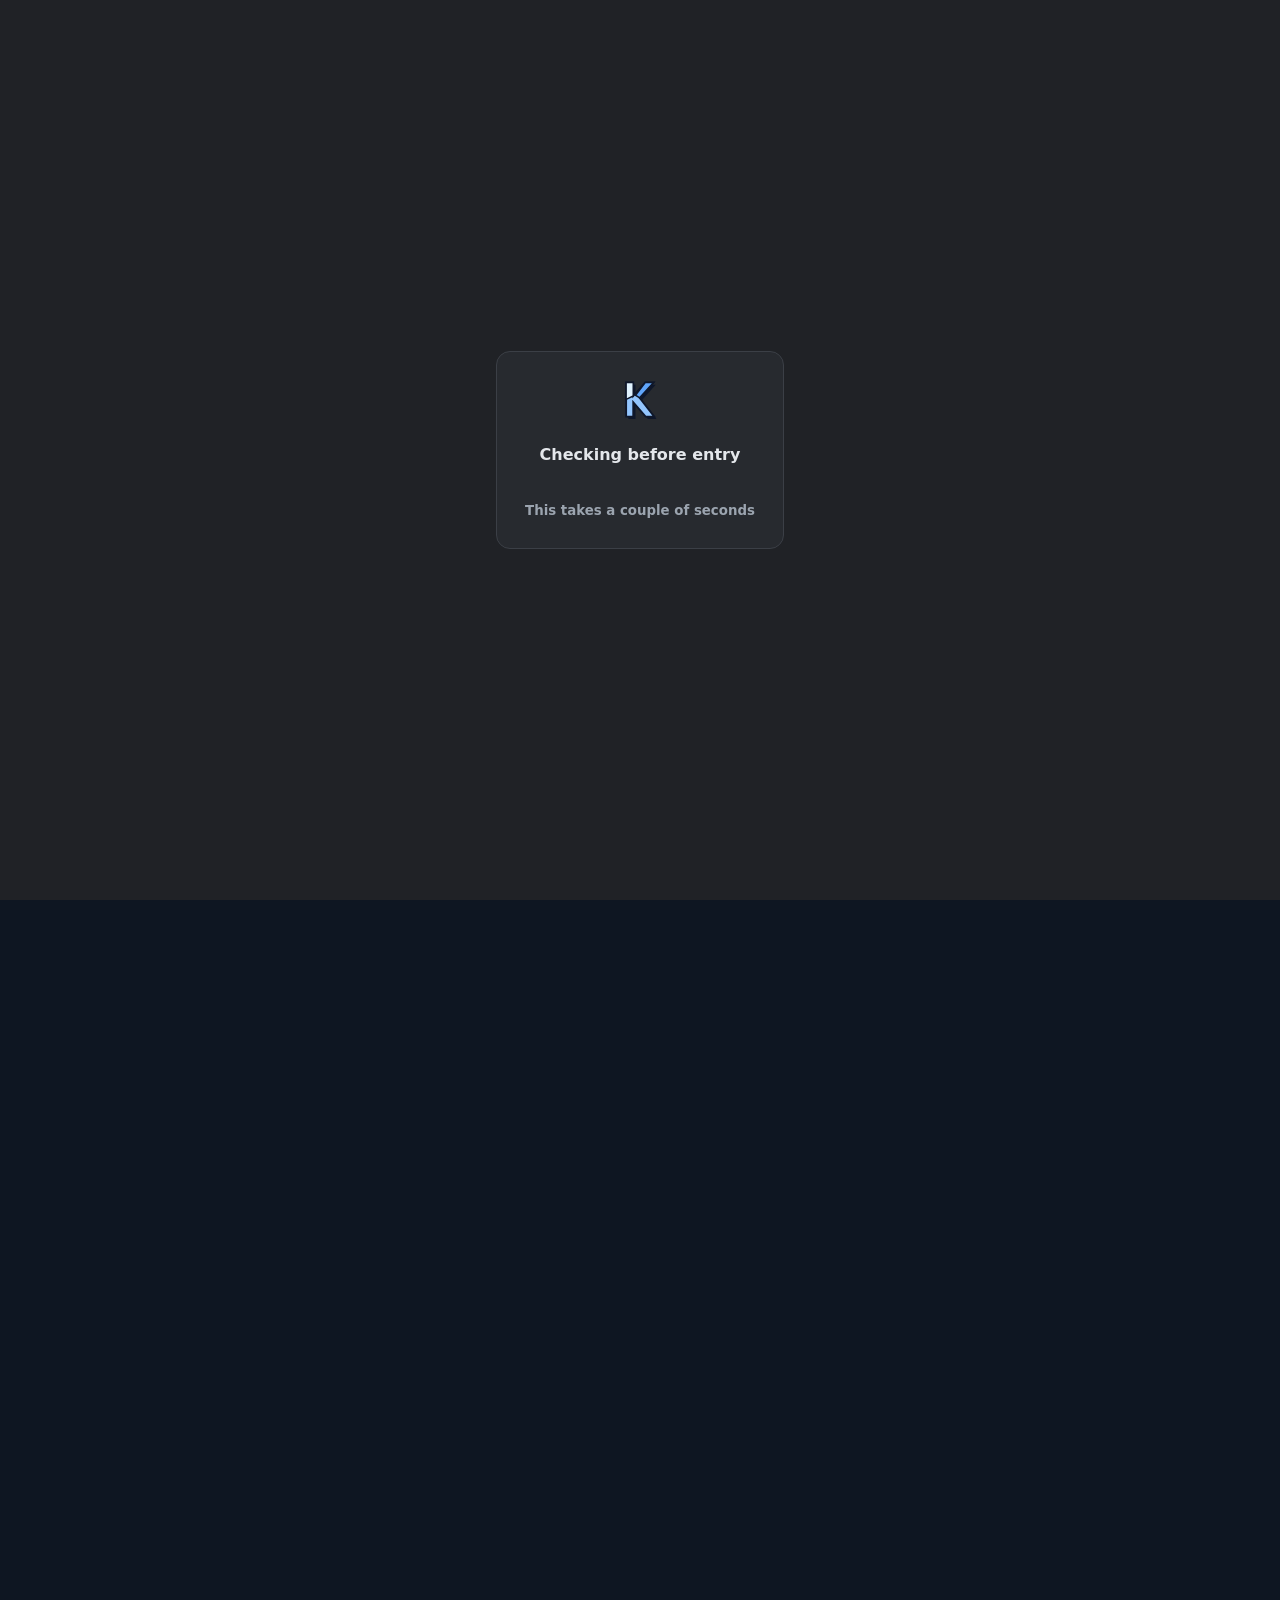
==== commit 8fcc51bd: "fix: bootstrap first stage3 and translate site strings" ====
--- a/docs/compare/index.html
+++ b/docs/compare/index.html
@@ -25,14 +25,14 @@
 <link rel="stylesheet" href="../site.css?v=3">
 <link rel="stylesheet" href="../pages.css?v=2">
 <link rel="stylesheet" href="compare.css?v=2">
-<link rel="stylesheet" href="../theme.css?v=10">
+<link rel="stylesheet" href="../theme.css?v=11">
 <link rel="stylesheet" href="../settings.css?v=6">
 <link rel="stylesheet" href="../ui.css?v=1">
-<script src="../theme.js?v=17"></script>
+<script src="../theme.js?v=18"></script>
 <script> window.I18N_EXTRA={"архитектура":"architecture","для кого":"who it is for","когда Kryonux подойдёт":"when Kryonux fits","хочешь понимать, из чего состоит система, но не собирать каждый пакет руками":"you want to understand what the system is made of, but not build every package by hand","нужен небольшой дистрибутив без графики, systemd и лишних служб":"you need a small distribution without graphics, systemd and extra services","хочешь учиться на системе, где каждый шаг описан в справочнике":"you want to learn on a system where every step is described in the handbook","когда лучше выбрать другое":"when it is better to choose something else","нужен рабочий стол и графические программы сразу после установки: возьми arch или другой готовый дистрибутив":"you need a desktop and graphical programs right after install: take arch or another ready-made distribution","нужна система без сборки из исходников и с быстрыми обновлениями: arch":"you need a system without building from source and with fast updates: arch","хочешь только изучить, как собирается linux: lfs, по оригинальной книге":"you only want to study how linux is built: lfs, following the original book","Рецепты пакетов написаны для Kryonux и распространяются под лицензией проекта.":"package recipes are written for Kryonux and distributed under the project license.","чем Kryonux отличается от lfs и arch. без рейтингов: это разные инструменты для разных задач.":"how Kryonux differs from lfs and arch. no ratings: these are different tools for different tasks.","нравятся исходники и свои рецепты, но нужна более простая и маленькая база":"you like source builds and your own recipes, but need a simpler, smaller base","kryonux построен на lfs и собирает пакеты из исходников собственным менеджером kpkg, поэтому знания lfs пригодятся и здесь.":"Kryonux is built on LFS and builds packages from source with its own kpkg manager, so LFS knowledge is useful here too.","LFS 12.4 с нуля, glibc":"LFS 12.4 from scratch, glibc","Книга: всё собираешь сам":"the book: you build everything yourself","Готовая бинарная база":"a ready binary base","Пакетного менеджера нет":"no package manager","Pacman, готовые бинарные пакеты":"pacman, ready binary packages","SysV или systemd на выбор":"SysV or systemd, your choice","Вручную по справочнику или командой kryonux-install":"by hand following the handbook or with the kryonux-install command","Вручную по книге":"by hand following the book","Archinstall или вручную по wiki":"archinstall or by hand following the wiki","kryonk на основе kernel.org, настройка вручную":"kryonk based on kernel.org, configured by hand","Своё, вручную":"your own, by hand","Готовое из репозитория":"ready-made from the repository","На выбор":"your choice","kpkg upgrade, когда сам решишь":"kpkg upgrade, when you decide","Пересобирать вручную":"rebuild by hand","Только x86_64":"only x86_64","Разные":"various","x86_64 (основная)":"x86_64 (primary)","Только консоль":"console only","То, что ты поставил":"what you installed","Кто хочет понимать систему и иметь пакетник":"those who want to understand the system and have a package manager","Для обучения":"for learning","Кому нужна быстрая готовая система":"those who need a fast ready-made system"};</script>
 <script src="../i18n.js?v=8"></script>
 <script src="../typo.js?v=2"></script>
-<script src="../gate.js?v=2"></script>
+<script src="../gate.js?v=3"></script>
 </head>
 <body>
 <header class="top">
@@ -63,7 +63,7 @@
 <p><a href="https://github.com/wh1laye/Kryonux">github.com/wh1laye/Kryonux</a><br><a href="https://github.com/wh1laye/kpkg-recipes">github.com/wh1laye/kpkg-recipes</a></p>
 </footer>
 </main>
-<script src="../cmdk.js?v=4" defer></script>
+<script src="../cmdk.js?v=5" defer></script>
 <script src="../ui.js?v=1" defer></script>
 </body>
 </html>
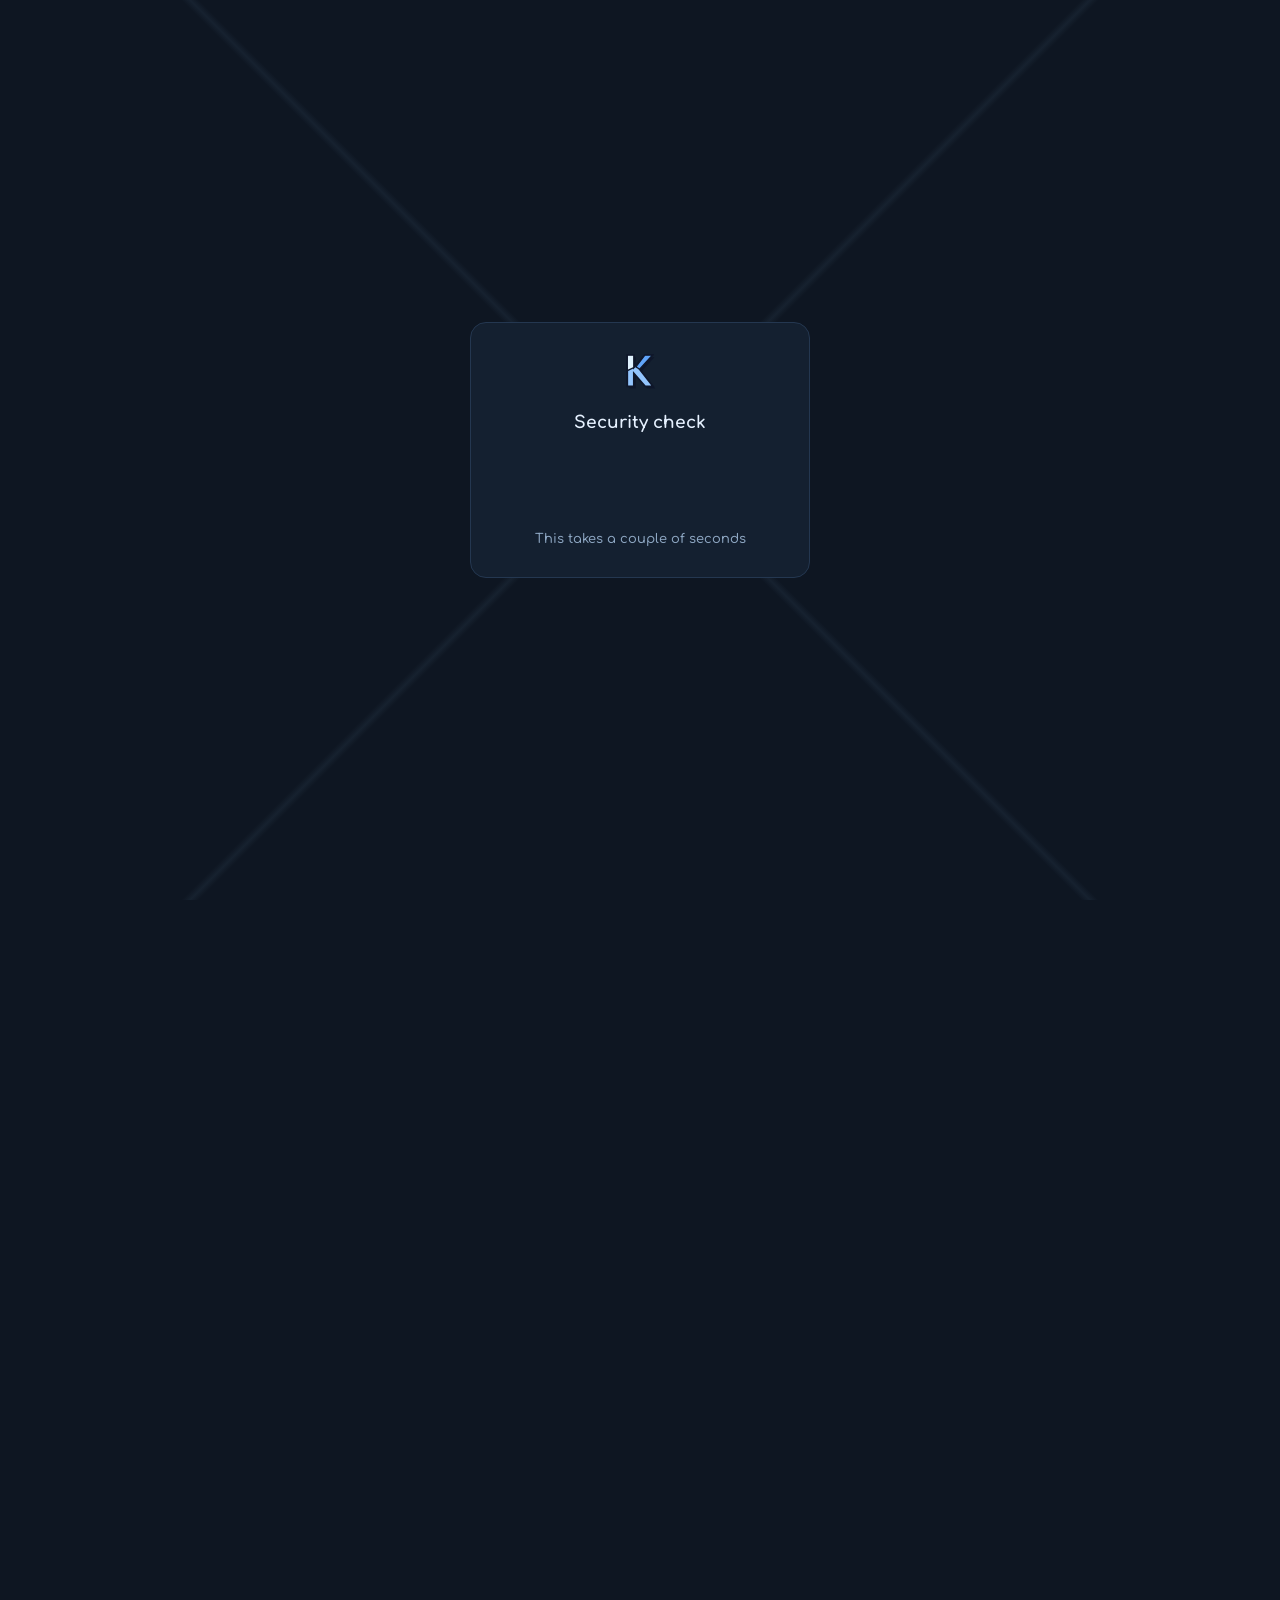
==== commit ec3579ae: "feat: separate recipes public key, fix build.c truncation, english 404" ====
--- a/docs/compare/index.html
+++ b/docs/compare/index.html
@@ -32,7 +32,7 @@
 <script> window.I18N_EXTRA={"архитектура":"architecture","для кого":"who it is for","когда Kryonux подойдёт":"when Kryonux fits","хочешь понимать, из чего состоит система, но не собирать каждый пакет руками":"you want to understand what the system is made of, but not build every package by hand","нужен небольшой дистрибутив без графики, systemd и лишних служб":"you need a small distribution without graphics, systemd and extra services","хочешь учиться на системе, где каждый шаг описан в справочнике":"you want to learn on a system where every step is described in the handbook","когда лучше выбрать другое":"when it is better to choose something else","нужен рабочий стол и графические программы сразу после установки: возьми arch или другой готовый дистрибутив":"you need a desktop and graphical programs right after install: take arch or another ready-made distribution","нужна система без сборки из исходников и с быстрыми обновлениями: arch":"you need a system without building from source and with fast updates: arch","хочешь только изучить, как собирается linux: lfs, по оригинальной книге":"you only want to study how linux is built: lfs, following the original book","Рецепты пакетов написаны для Kryonux и распространяются под лицензией проекта.":"package recipes are written for Kryonux and distributed under the project license.","чем Kryonux отличается от lfs и arch. без рейтингов: это разные инструменты для разных задач.":"how Kryonux differs from lfs and arch. no ratings: these are different tools for different tasks.","нравятся исходники и свои рецепты, но нужна более простая и маленькая база":"you like source builds and your own recipes, but need a simpler, smaller base","kryonux построен на lfs и собирает пакеты из исходников собственным менеджером kpkg, поэтому знания lfs пригодятся и здесь.":"Kryonux is built on LFS and builds packages from source with its own kpkg manager, so LFS knowledge is useful here too.","LFS 12.4 с нуля, glibc":"LFS 12.4 from scratch, glibc","Книга: всё собираешь сам":"the book: you build everything yourself","Готовая бинарная база":"a ready binary base","Пакетного менеджера нет":"no package manager","Pacman, готовые бинарные пакеты":"pacman, ready binary packages","SysV или systemd на выбор":"SysV or systemd, your choice","Вручную по справочнику или командой kryonux-install":"by hand following the handbook or with the kryonux-install command","Вручную по книге":"by hand following the book","Archinstall или вручную по wiki":"archinstall or by hand following the wiki","kryonk на основе kernel.org, настройка вручную":"kryonk based on kernel.org, configured by hand","Своё, вручную":"your own, by hand","Готовое из репозитория":"ready-made from the repository","На выбор":"your choice","kpkg upgrade, когда сам решишь":"kpkg upgrade, when you decide","Пересобирать вручную":"rebuild by hand","Только x86_64":"only x86_64","Разные":"various","x86_64 (основная)":"x86_64 (primary)","Только консоль":"console only","То, что ты поставил":"what you installed","Кто хочет понимать систему и иметь пакетник":"those who want to understand the system and have a package manager","Для обучения":"for learning","Кому нужна быстрая готовая система":"those who need a fast ready-made system"};</script>
 <script src="../i18n.js?v=8"></script>
 <script src="../typo.js?v=2"></script>
-<script src="../gate.js?v=3"></script>
+<script src="../gate.js?v=4"></script>
 </head>
 <body>
 <header class="top">
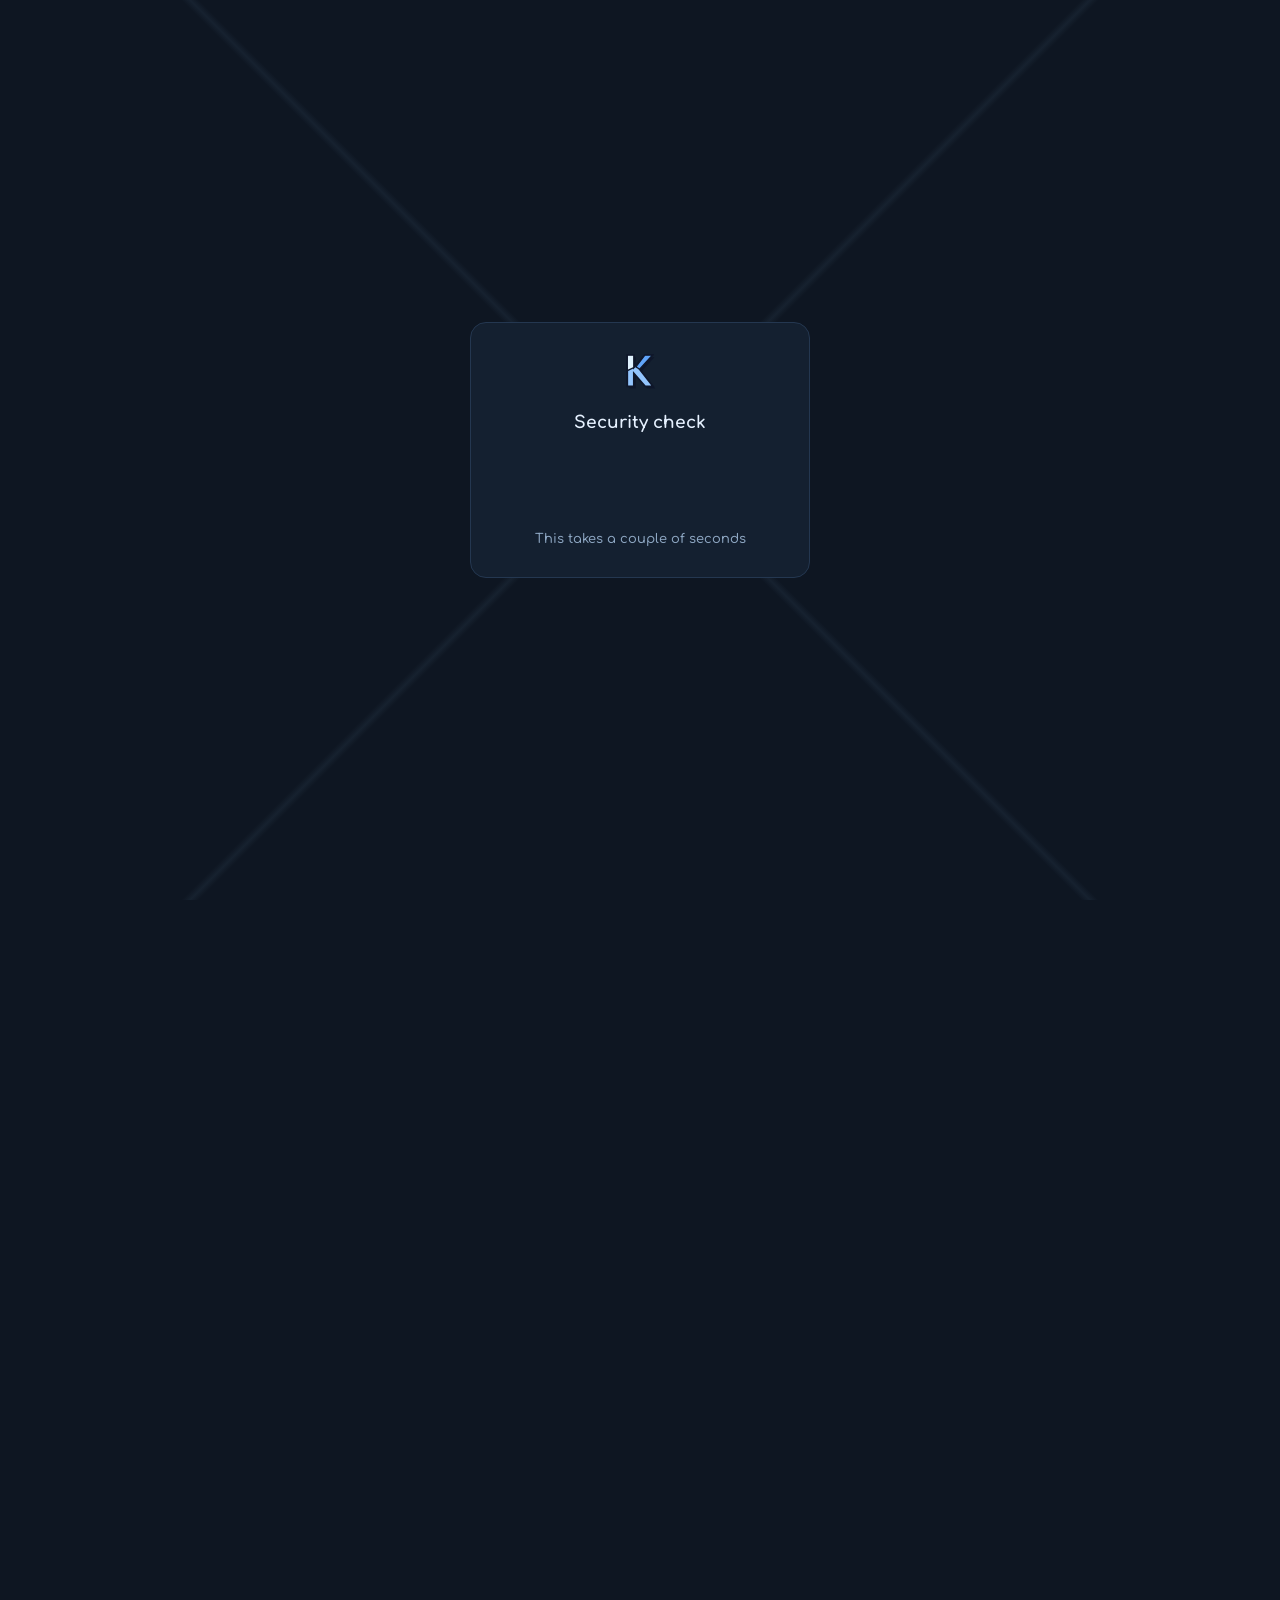
==== commit 3e907475: "fix: repair 404 logo, home terminal id clash and floating header line" ====
--- a/docs/compare/index.html
+++ b/docs/compare/index.html
@@ -21,13 +21,13 @@
 <link rel="icon" href="../favicon.ico" sizes="48x48">
 <link rel="apple-touch-icon" href="../apple-touch-icon.png">
 <link rel="stylesheet" href="../fonts.css?v=1">
-<link rel="stylesheet" href="../style.css?v=16">
+<link rel="stylesheet" href="../style.css?v=17">
 <link rel="stylesheet" href="../site.css?v=3">
 <link rel="stylesheet" href="../pages.css?v=2">
 <link rel="stylesheet" href="compare.css?v=2">
 <link rel="stylesheet" href="../theme.css?v=11">
 <link rel="stylesheet" href="../settings.css?v=6">
-<link rel="stylesheet" href="../ui.css?v=1">
+<link rel="stylesheet" href="../ui.css?v=2">
 <script src="../theme.js?v=18"></script>
 <script> window.I18N_EXTRA={"архитектура":"architecture","для кого":"who it is for","когда Kryonux подойдёт":"when Kryonux fits","хочешь понимать, из чего состоит система, но не собирать каждый пакет руками":"you want to understand what the system is made of, but not build every package by hand","нужен небольшой дистрибутив без графики, systemd и лишних служб":"you need a small distribution without graphics, systemd and extra services","хочешь учиться на системе, где каждый шаг описан в справочнике":"you want to learn on a system where every step is described in the handbook","когда лучше выбрать другое":"when it is better to choose something else","нужен рабочий стол и графические программы сразу после установки: возьми arch или другой готовый дистрибутив":"you need a desktop and graphical programs right after install: take arch or another ready-made distribution","нужна система без сборки из исходников и с быстрыми обновлениями: arch":"you need a system without building from source and with fast updates: arch","хочешь только изучить, как собирается linux: lfs, по оригинальной книге":"you only want to study how linux is built: lfs, following the original book","Рецепты пакетов написаны для Kryonux и распространяются под лицензией проекта.":"package recipes are written for Kryonux and distributed under the project license.","чем Kryonux отличается от lfs и arch. без рейтингов: это разные инструменты для разных задач.":"how Kryonux differs from lfs and arch. no ratings: these are different tools for different tasks.","нравятся исходники и свои рецепты, но нужна более простая и маленькая база":"you like source builds and your own recipes, but need a simpler, smaller base","kryonux построен на lfs и собирает пакеты из исходников собственным менеджером kpkg, поэтому знания lfs пригодятся и здесь.":"Kryonux is built on LFS and builds packages from source with its own kpkg manager, so LFS knowledge is useful here too.","LFS 12.4 с нуля, glibc":"LFS 12.4 from scratch, glibc","Книга: всё собираешь сам":"the book: you build everything yourself","Готовая бинарная база":"a ready binary base","Пакетного менеджера нет":"no package manager","Pacman, готовые бинарные пакеты":"pacman, ready binary packages","SysV или systemd на выбор":"SysV or systemd, your choice","Вручную по справочнику или командой kryonux-install":"by hand following the handbook or with the kryonux-install command","Вручную по книге":"by hand following the book","Archinstall или вручную по wiki":"archinstall or by hand following the wiki","kryonk на основе kernel.org, настройка вручную":"kryonk based on kernel.org, configured by hand","Своё, вручную":"your own, by hand","Готовое из репозитория":"ready-made from the repository","На выбор":"your choice","kpkg upgrade, когда сам решишь":"kpkg upgrade, when you decide","Пересобирать вручную":"rebuild by hand","Только x86_64":"only x86_64","Разные":"various","x86_64 (основная)":"x86_64 (primary)","Только консоль":"console only","То, что ты поставил":"what you installed","Кто хочет понимать систему и иметь пакетник":"those who want to understand the system and have a package manager","Для обучения":"for learning","Кому нужна быстрая готовая система":"those who need a fast ready-made system"};</script>
 <script src="../i18n.js?v=8"></script>
--- a/docs/style.css
+++ b/docs/style.css
@@ -9,8 +9,8 @@
 .mu{color:var(--mute)}
 
 .top{position:sticky;top:0;z-index:20;display:flex;align-items:center;justify-content:space-between;gap:12px;height:54px;padding:0 20px;background:var(--surf);border-bottom:1px solid var(--line)}
-.brand{display:flex;align-items:center;gap:1px;color:var(--ink);text-decoration:none;font-weight:600;font-size:19px;letter-spacing:-.01em;min-width:0}
-.brand svg{height:22px;width:auto;flex:none;margin-right:1px}
+.brand{display:flex;align-items:baseline;gap:0;color:var(--ink);text-decoration:none;font-weight:600;font-size:19px;letter-spacing:-.01em;min-width:0}
+.brand svg{height:.86em;width:auto;flex:none;margin:0 .03em 0 0;overflow:visible}
 .brand span{color:var(--mute);font-weight:400;font-size:15px;border-left:1px solid var(--line);padding-left:10px;white-space:nowrap}
 .hl{display:flex;align-items:center;gap:2px;min-width:0;overflow-x:auto;scrollbar-width:none;-webkit-overflow-scrolling:touch}
 .hl::-webkit-scrollbar{display:none}
@@ -83,7 +83,7 @@
   .hl .gh{padding:7px}
   .brand span{display:none}
   .brand{font-size:16px;gap:0}
-  .brand svg{height:19px}
+  .brand svg{height:.86em}
 }
 
 .ddw{position:relative;display:inline-flex}
--- a/docs/ui.css
+++ b/docs/ui.css
@@ -0,0 +1,97 @@
+:root{--ease:cubic-bezier(.2,.8,.2,1)}
+html{scrollbar-gutter:stable}
+::-webkit-scrollbar{width:10px;height:10px}
+::-webkit-scrollbar-thumb{background:var(--line);border-radius:10px;border:2px solid transparent;background-clip:padding-box}
+::-webkit-scrollbar-thumb:hover{background:var(--mute);background-clip:padding-box;border:2px solid transparent}
+
+.top{background:color-mix(in srgb,var(--surf) 82%,transparent);-webkit-backdrop-filter:blur(14px) saturate(160%);backdrop-filter:blur(14px) saturate(160%);border-bottom-color:color-mix(in srgb,var(--line) 70%,transparent)}
+.top::after{content:"";position:absolute;left:0;right:0;bottom:-1px;height:2px;background:linear-gradient(90deg,var(--ac),#c46bf0);transform-origin:0 50%;transform:scaleX(0);pointer-events:none}
+@supports (animation-timeline:scroll()){
+  .top::after{animation:uip linear both;animation-timeline:scroll(root block)}
+  @keyframes uip{to{transform:scaleX(1)}}
+}
+.brand{transition:opacity .2s}
+.brand:hover{opacity:.8}
+.gh{transition:background .15s,color .15s,transform .2s var(--ease)}
+.gh:active{transform:scale(.96)}
+
+main:not(.fm):not(.hm) h1{position:relative;font-size:clamp(30px,4.2vw,44px);letter-spacing:-.03em;font-weight:650;padding-bottom:16px;margin-bottom:16px}
+main:not(.fm):not(.hm) h1::after{content:"";position:absolute;left:0;bottom:0;width:64px;height:4px;border-radius:4px;background:linear-gradient(90deg,var(--ac),#c46bf0)}
+main:not(.fm):not(.hm) .lead{font-size:18px;max-width:42em}
+main:not(.fm):not(.hm) h2{position:relative;padding-left:16px;border-bottom:0;letter-spacing:-.015em}
+main:not(.fm):not(.hm) h2::before{content:"";position:absolute;left:0;top:.18em;bottom:.18em;width:4px;border-radius:4px;background:var(--ac)}
+main:not(.fm):not(.hm) h3{letter-spacing:-.01em}
+.sec h2::before{display:none}
+.sec h2{padding-left:0}
+main:not(.fm) a:not(.btn):not(.gh):not(.ddi):not(.brand){text-decoration-color:color-mix(in srgb,var(--ac) 40%,transparent);transition:text-decoration-color .15s,color .15s}
+main:not(.fm) a:not(.btn):not(.gh):not(.ddi):not(.brand):hover{text-decoration-color:currentColor}
+
+.btn{transition:transform .2s var(--ease),border-color .15s,background .15s,color .15s,box-shadow .2s}
+.btn:hover{transform:translateY(-1px)}
+.btn:active{transform:translateY(0) scale(.98)}
+.btn.p{background:linear-gradient(180deg,color-mix(in srgb,var(--ac) 88%,#fff),var(--ac));box-shadow:0 6px 18px -8px var(--ac)}
+.btn.p:hover{box-shadow:0 10px 24px -8px var(--ac);opacity:1;filter:brightness(1.06)}
+input:not([type=range]):not([type=checkbox]):not([type=radio]):not([type=color]),textarea,select{transition:border-color .15s,box-shadow .2s}
+input:not([type=range]):not([type=checkbox]):not([type=radio]):not([type=color]):focus,textarea:focus,select:focus{outline:0;border-color:var(--ac);box-shadow:0 0 0 3px color-mix(in srgb,var(--ac) 22%,transparent)}
+
+main:not(.fm) table{border-color:color-mix(in srgb,var(--line) 85%,transparent);box-shadow:0 14px 34px -26px rgba(0,0,0,.6)}
+main:not(.fm) th{position:sticky;top:0;text-transform:none;letter-spacing:.02em;background:color-mix(in srgb,var(--side) 92%,transparent)}
+main:not(.fm) tbody tr{transition:background .15s}
+main:not(.fm) tbody tr:hover>td{background:color-mix(in srgb,var(--ac) 6%,transparent)}
+main:not(.fm) tbody tr:nth-child(even)>td{background:color-mix(in srgb,var(--ink) 2.5%,transparent)}
+main:not(.fm) tbody tr:nth-child(even):hover>td{background:color-mix(in srgb,var(--ac) 7%,transparent)}
+main:not(.fm) td:first-child code,main:not(.fm) td:first-child{font-weight:500}
+
+main:not(.fm) pre{position:relative;border-left:3px solid var(--ac);box-shadow:0 12px 30px -24px rgba(0,0,0,.6)}
+.cw .cpb{opacity:.65;transition:opacity .15s,color .12s,border-color .12s}
+.cw:hover .cpb,.cpb:focus-visible{opacity:1}
+main:not(.fm) .note,main:not(.fm) .warn{position:relative;border-left-width:4px;border-left-color:var(--ac);padding-left:20px}
+main:not(.fm) .warn{border-left-color:var(--warnbd)}
+
+.feat,.flow a,.links a,.card{transition:transform .25s var(--ease),border-color .2s,box-shadow .25s}
+html:not([data-glass]) .feat:hover,html:not([data-glass]) .flow a:hover,html:not([data-glass]) .links a:hover{transform:translateY(-3px);border-color:color-mix(in srgb,var(--ac) 55%,var(--line));box-shadow:0 18px 36px -22px color-mix(in srgb,var(--ac) 60%,transparent)}
+
+.log{position:relative;margin:26px 0}
+.log li{position:relative;padding:20px 22px;margin:0 0 12px;border:1px solid var(--line);border-radius:calc(16px*var(--rs,1));background:var(--surf);transition:transform .25s var(--ease),border-color .2s,box-shadow .25s}
+.log li:last-child{border-bottom:1px solid var(--line)}
+html:not([data-glass]) .log li:hover{transform:translateY(-2px);border-color:color-mix(in srgb,var(--ac) 50%,var(--line));box-shadow:0 16px 32px -24px color-mix(in srgb,var(--ac) 60%,transparent)}
+.st{font-weight:650;letter-spacing:.02em;white-space:nowrap}
+
+.tag{transition:background .15s,color .15s}
+main:not(.fm) .sc:has(>table){box-shadow:0 14px 34px -26px rgba(0,0,0,.6)}
+main:not(.fm) details{border:1px solid var(--line);border-radius:calc(12px*var(--rs,1));background:var(--surf);padding:0 16px;margin:10px 0;transition:border-color .2s}
+main:not(.fm) details[open]{border-color:color-mix(in srgb,var(--ac) 45%,var(--line))}
+main:not(.fm) details>summary{padding:12px 0;font-weight:600;cursor:pointer}
+main:not(.fm) details>summary+*{margin-top:0}
+main:not(.fm) details[open]>summary{border-bottom:1px solid var(--line);margin-bottom:12px}
+
+footer{margin-top:72px;padding:26px 0 8px;text-align:left;border-top:1px solid var(--line);background:none}
+footer a{text-decoration:none;font-weight:500}
+footer a:hover{text-decoration:underline}
+
+.ut{position:fixed;right:20px;bottom:20px;z-index:30;display:flex;align-items:center;justify-content:center;width:44px;height:44px;padding:0;border:1px solid var(--line);border-radius:50%;background:color-mix(in srgb,var(--surf) 88%,transparent);-webkit-backdrop-filter:blur(10px);backdrop-filter:blur(10px);color:var(--ink);cursor:pointer;box-shadow:0 10px 26px -10px rgba(0,0,0,.55);opacity:0;transform:translateY(12px);pointer-events:none;transition:opacity .25s,transform .25s var(--ease),border-color .15s,color .15s}
+.ut.on{opacity:1;transform:none;pointer-events:auto}
+.ut:hover{border-color:var(--ac);color:var(--ac)}
+.ut svg{width:20px;height:20px;fill:none;stroke:currentColor;stroke-width:2;stroke-linecap:round;stroke-linejoin:round}
+
+@media(max-width:560px){
+  .ut{right:14px;bottom:14px}
+  main:not(.fm):not(.hm) h1{font-size:30px}
+  .log li{padding:16px}
+}
+@media(prefers-reduced-motion:reduce){
+  *,*::before,*::after{animation-duration:.01ms!important;animation-iteration-count:1!important;transition-duration:.01ms!important;scroll-behavior:auto!important}
+}
+
+:root[data-mfs="1"] .top::after{left:16px;right:16px;border-radius:2px}
+.seg2{gap:4px;padding:4px;background:var(--surf);border:1px solid var(--line)}
+.seg2 button{background:transparent;color:var(--mute);border:1px solid transparent;box-shadow:none}
+.seg2 button:hover{background:var(--soft);color:var(--ink)}
+.seg2 button.on{background:var(--soft);color:var(--ac);border-color:color-mix(in srgb,var(--ac) 45%,transparent)}
+.tsr,.cpb{background:var(--surf);color:var(--mute);border:1px solid var(--line);box-shadow:none}
+.tsr:hover,.cpb:hover{background:var(--soft);color:var(--ac);border-color:color-mix(in srgb,var(--ac) 55%,var(--line))}
+.tsr kbd{padding:1px 7px;border:1px solid var(--line);border-radius:6px;background:var(--side);color:var(--mute);font:500 12px/1.5 var(--mono)}
+.hbd{background:var(--side);color:var(--mute);border:1px solid var(--line)}
+.hbd:hover{background:var(--soft);color:var(--ac);border-color:color-mix(in srgb,var(--ac) 55%,var(--line))}
+.hbq1{background:var(--surf);border:1px solid var(--line)}
+.hbq1:hover{background:var(--soft)}
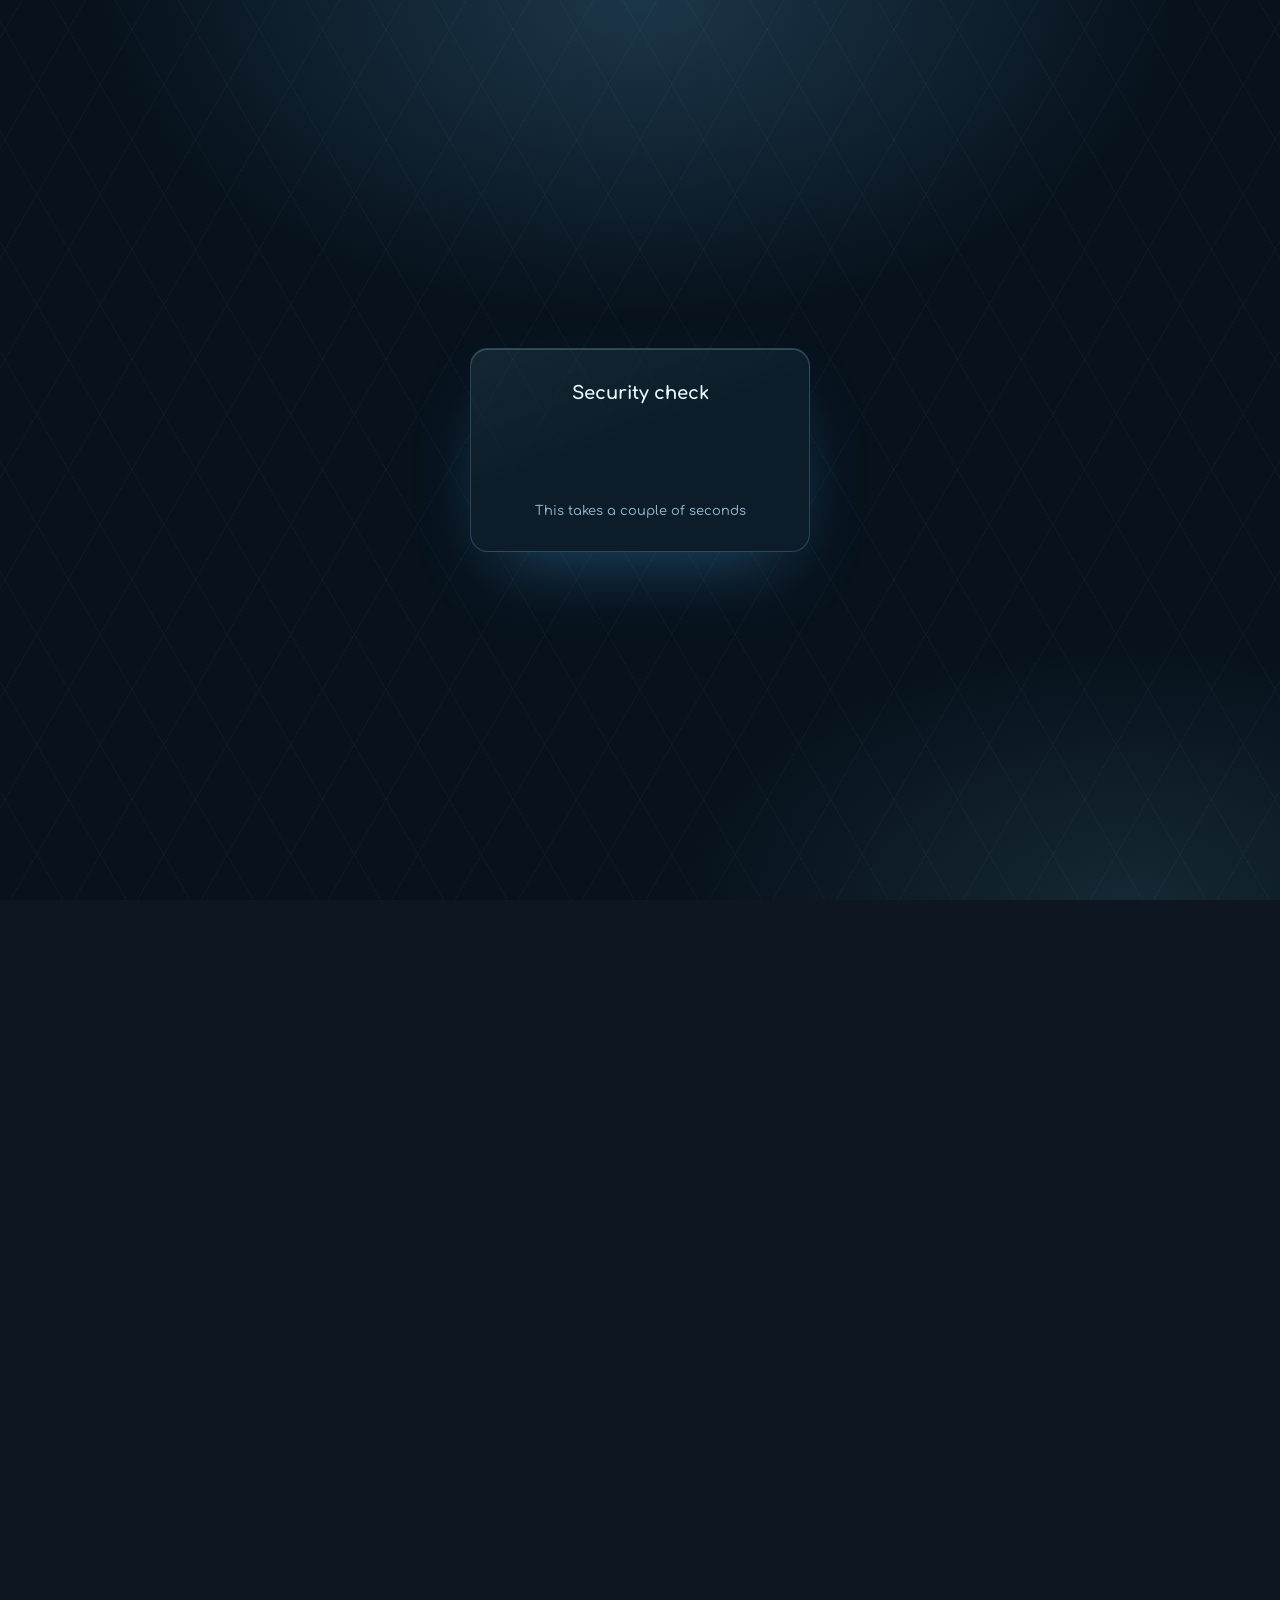
==== commit 4d941c9c: "fix: stage3 glibc build, cryo 404, flat buttons, regrouped settings" ====
--- a/docs/compare/index.html
+++ b/docs/compare/index.html
@@ -21,18 +21,18 @@
 <link rel="icon" href="../favicon.ico" sizes="48x48">
 <link rel="apple-touch-icon" href="../apple-touch-icon.png">
 <link rel="stylesheet" href="../fonts.css?v=1">
-<link rel="stylesheet" href="../style.css?v=17">
+<link rel="stylesheet" href="../style.css?v=18">
 <link rel="stylesheet" href="../site.css?v=3">
 <link rel="stylesheet" href="../pages.css?v=2">
 <link rel="stylesheet" href="compare.css?v=2">
 <link rel="stylesheet" href="../theme.css?v=11">
-<link rel="stylesheet" href="../settings.css?v=6">
-<link rel="stylesheet" href="../ui.css?v=2">
-<script src="../theme.js?v=18"></script>
+<link rel="stylesheet" href="../settings.css?v=7">
+<link rel="stylesheet" href="../ui.css?v=3">
+<script src="../theme.js?v=19"></script>
 <script> window.I18N_EXTRA={"архитектура":"architecture","для кого":"who it is for","когда Kryonux подойдёт":"when Kryonux fits","хочешь понимать, из чего состоит система, но не собирать каждый пакет руками":"you want to understand what the system is made of, but not build every package by hand","нужен небольшой дистрибутив без графики, systemd и лишних служб":"you need a small distribution without graphics, systemd and extra services","хочешь учиться на системе, где каждый шаг описан в справочнике":"you want to learn on a system where every step is described in the handbook","когда лучше выбрать другое":"when it is better to choose something else","нужен рабочий стол и графические программы сразу после установки: возьми arch или другой готовый дистрибутив":"you need a desktop and graphical programs right after install: take arch or another ready-made distribution","нужна система без сборки из исходников и с быстрыми обновлениями: arch":"you need a system without building from source and with fast updates: arch","хочешь только изучить, как собирается linux: lfs, по оригинальной книге":"you only want to study how linux is built: lfs, following the original book","Рецепты пакетов написаны для Kryonux и распространяются под лицензией проекта.":"package recipes are written for Kryonux and distributed under the project license.","чем Kryonux отличается от lfs и arch. без рейтингов: это разные инструменты для разных задач.":"how Kryonux differs from lfs and arch. no ratings: these are different tools for different tasks.","нравятся исходники и свои рецепты, но нужна более простая и маленькая база":"you like source builds and your own recipes, but need a simpler, smaller base","kryonux построен на lfs и собирает пакеты из исходников собственным менеджером kpkg, поэтому знания lfs пригодятся и здесь.":"Kryonux is built on LFS and builds packages from source with its own kpkg manager, so LFS knowledge is useful here too.","LFS 12.4 с нуля, glibc":"LFS 12.4 from scratch, glibc","Книга: всё собираешь сам":"the book: you build everything yourself","Готовая бинарная база":"a ready binary base","Пакетного менеджера нет":"no package manager","Pacman, готовые бинарные пакеты":"pacman, ready binary packages","SysV или systemd на выбор":"SysV or systemd, your choice","Вручную по справочнику или командой kryonux-install":"by hand following the handbook or with the kryonux-install command","Вручную по книге":"by hand following the book","Archinstall или вручную по wiki":"archinstall or by hand following the wiki","kryonk на основе kernel.org, настройка вручную":"kryonk based on kernel.org, configured by hand","Своё, вручную":"your own, by hand","Готовое из репозитория":"ready-made from the repository","На выбор":"your choice","kpkg upgrade, когда сам решишь":"kpkg upgrade, when you decide","Пересобирать вручную":"rebuild by hand","Только x86_64":"only x86_64","Разные":"various","x86_64 (основная)":"x86_64 (primary)","Только консоль":"console only","То, что ты поставил":"what you installed","Кто хочет понимать систему и иметь пакетник":"those who want to understand the system and have a package manager","Для обучения":"for learning","Кому нужна быстрая готовая система":"those who need a fast ready-made system"};</script>
-<script src="../i18n.js?v=8"></script>
+<script src="../i18n.js?v=9"></script>
 <script src="../typo.js?v=2"></script>
-<script src="../gate.js?v=4"></script>
+<script src="../gate.js?v=5"></script>
 </head>
 <body>
 <header class="top">
--- a/docs/style.css
+++ b/docs/style.css
@@ -104,9 +104,9 @@
 .sc:has(>table){padding:0;margin:14px 0 20px;border:1px solid var(--line);border-radius:calc(12px*var(--rs,1));background:var(--surf);overflow-x:auto}
 .sc:has(>table)>table,.tw>table{margin:0;border:0;border-radius:0;background:none}
 
-body{background-image:linear-gradient(135deg,transparent 49.6%,rgba(110,170,235,.10) 50%,transparent 50.4%),linear-gradient(45deg,transparent 49.6%,rgba(110,170,235,.10) 50%,transparent 50.4%);background-size:72px 72px}
-.top{background:color-mix(in srgb,var(--surf) 86%,#bfe3ff);border-bottom-color:color-mix(in srgb,var(--line) 70%,#7fc4ff)}
-.btn.p{background:linear-gradient(135deg,#7bd0ff,#2a6fe3);color:#fff;box-shadow:0 6px 20px rgba(60,140,240,.35),inset 0 1px 0 rgba(255,255,255,.55)}
+body{background-image:linear-gradient(135deg,transparent 49.6%,color-mix(in srgb,var(--ac) 10%,transparent) 50%,transparent 50.4%),linear-gradient(45deg,transparent 49.6%,color-mix(in srgb,var(--ac) 10%,transparent) 50%,transparent 50.4%);background-size:72px 72px}
+.top{background:color-mix(in srgb,var(--surf) 92%,var(--ac));border-bottom-color:color-mix(in srgb,var(--line) 80%,var(--ac))}
+.btn.p{background:linear-gradient(135deg,color-mix(in srgb,var(--ac) 78%,#fff),var(--ac));color:var(--onac);box-shadow:0 6px 20px color-mix(in srgb,var(--ac) 35%,transparent),inset 0 1px 0 rgba(255,255,255,.3)}
 
 .top{backdrop-filter:blur(10px) saturate(1.3);-webkit-backdrop-filter:blur(10px) saturate(1.3)}
 h2,.hm h2{position:relative}
@@ -122,7 +122,7 @@
 .bento>*:hover::after,.card:hover::after,.stat:hover::after{transform:rotate(18deg) translateX(460%)}
 .chip,.kick{background:linear-gradient(135deg,#e2f5ff,#bfe1ff);color:#0a3a78;border:1px solid #9ed0ff}
 .hero-w::after{content:"";position:absolute;left:-40px;bottom:-30px;width:220px;height:220px;z-index:-1;pointer-events:none;background:linear-gradient(135deg,rgba(150,215,255,.7),rgba(255,255,255,0));clip-path:polygon(50% 0,100% 50%,50% 100%,0 50%);opacity:.55}
-html[data-theme=gray] .bento>*,html[data-theme=gray] .card,html[data-theme=gray] .stat{background:linear-gradient(145deg,#17304a,#0f2033);border-color:#2a4a6c;box-shadow:inset 0 1px 0 rgba(160,220,255,.12),0 8px 28px rgba(60,160,255,.08)}
-html[data-theme=gray] .chip,html[data-theme=gray] .kick{background:linear-gradient(135deg,#17406a,#10304f);color:#bfe6ff;border-color:#2d6a9f}
+html[data-theme=gray] .bento>*,html[data-theme=gray] .card,html[data-theme=gray] .stat{background:linear-gradient(145deg,color-mix(in srgb,var(--surf) 90%,var(--ac)),var(--surf));border-color:var(--line);box-shadow:inset 0 1px 0 color-mix(in srgb,var(--ink) 8%,transparent),0 8px 28px color-mix(in srgb,var(--ac) 8%,transparent)}
+html[data-theme=gray] .chip,html[data-theme=gray] .kick{background:color-mix(in srgb,var(--soft) 80%,var(--ac) 20%);color:var(--ac);border-color:color-mix(in srgb,var(--ac) 35%,var(--line))}
 html[data-theme=gray] .hero-w::before,html[data-theme=gray] .hero-w::after{opacity:.28}
 @media(prefers-reduced-motion:reduce){.bento>*::after,.card::after,.stat::after{transition:none}}
--- a/docs/settings.css
+++ b/docs/settings.css
@@ -23,7 +23,7 @@
 .spt button{flex:1 0 auto;padding:8px 14px;border:0;border-radius:calc(11px*var(--rs,1));background:none;color:var(--mute);font:inherit;font-size:14px;font-weight:600;cursor:pointer;transition:background .2s,color .2s,box-shadow .2s}
 .spt button:hover{color:var(--ink)}
 .spt button.on{background:var(--surf);color:var(--ink);box-shadow:0 1px 3px rgba(0,0,0,.28),inset 0 1px 0 rgba(255,255,255,.1)}
-.spb[data-tab="look"]>.sps:not([data-t="look"]),.spb[data-tab="color"]>.sps:not([data-t="color"]),.spb[data-tab="glass"]>.sps:not([data-t="glass"]),.spb[data-tab="text"]>.sps:not([data-t="text"]),.spb[data-tab="more"]>.sps:not([data-t="more"]){display:none}
+.spb[data-tab="look"]>.sps:not([data-t="look"]),.spb[data-tab="color"]>.sps:not([data-t="color"]),.spb[data-tab="glass"]>.sps:not([data-t="glass"]),.spb[data-tab="text"]>.sps:not([data-t="text"]),.spb[data-tab="fx"]>.sps:not([data-t="fx"]),.spb[data-tab="more"]>.sps:not([data-t="more"]){display:none}
 .spx{display:inline-flex;align-items:center;justify-content:center;width:38px;height:38px;border-radius:50%!important;padding:0;border:1px solid var(--line);border-radius:calc(12px*var(--rs,1));background:var(--surf);color:var(--mute);cursor:pointer}
 .spx:hover{border-color:var(--ac);color:var(--ac)}
 .spx svg{width:20px;height:20px;fill:none;stroke:currentColor;stroke-width:1.9;stroke-linecap:round}
--- a/docs/ui.css
+++ b/docs/ui.css
@@ -83,7 +83,7 @@
   *,*::before,*::after{animation-duration:.01ms!important;animation-iteration-count:1!important;transition-duration:.01ms!important;scroll-behavior:auto!important}
 }
 
-:root[data-mfs="1"] .top::after{left:16px;right:16px;border-radius:2px}
+:root[data-mfs="1"] .top::after{inset:-1px;height:auto;border-radius:inherit;-webkit-mask:linear-gradient(#000,#000) bottom/100% 2px no-repeat;mask:linear-gradient(#000,#000) bottom/100% 2px no-repeat}
 .seg2{gap:4px;padding:4px;background:var(--surf);border:1px solid var(--line)}
 .seg2 button{background:transparent;color:var(--mute);border:1px solid transparent;box-shadow:none}
 .seg2 button:hover{background:var(--soft);color:var(--ink)}
@@ -95,3 +95,10 @@
 .hbd:hover{background:var(--soft);color:var(--ac);border-color:color-mix(in srgb,var(--ac) 55%,var(--line))}
 .hbq1{background:var(--surf);border:1px solid var(--line)}
 .hbq1:hover{background:var(--soft)}
+
+.gh,.btn,.seg2,.tsr,.cpb,.hbd,.hbq1,.ddm{background-image:none!important;box-shadow:none!important;text-shadow:none}
+.btn.p{background:var(--abg,var(--ac))!important;border-color:transparent;color:var(--onac)}
+.btn:hover,.btn.p:hover,.gh:hover{box-shadow:none!important;filter:none}
+.gh{border:1px solid transparent}
+.gh.on{background:var(--soft);color:var(--ac);border-color:color-mix(in srgb,var(--ac) 40%,transparent)}
+.brand span{border-left:0;padding-left:10px}
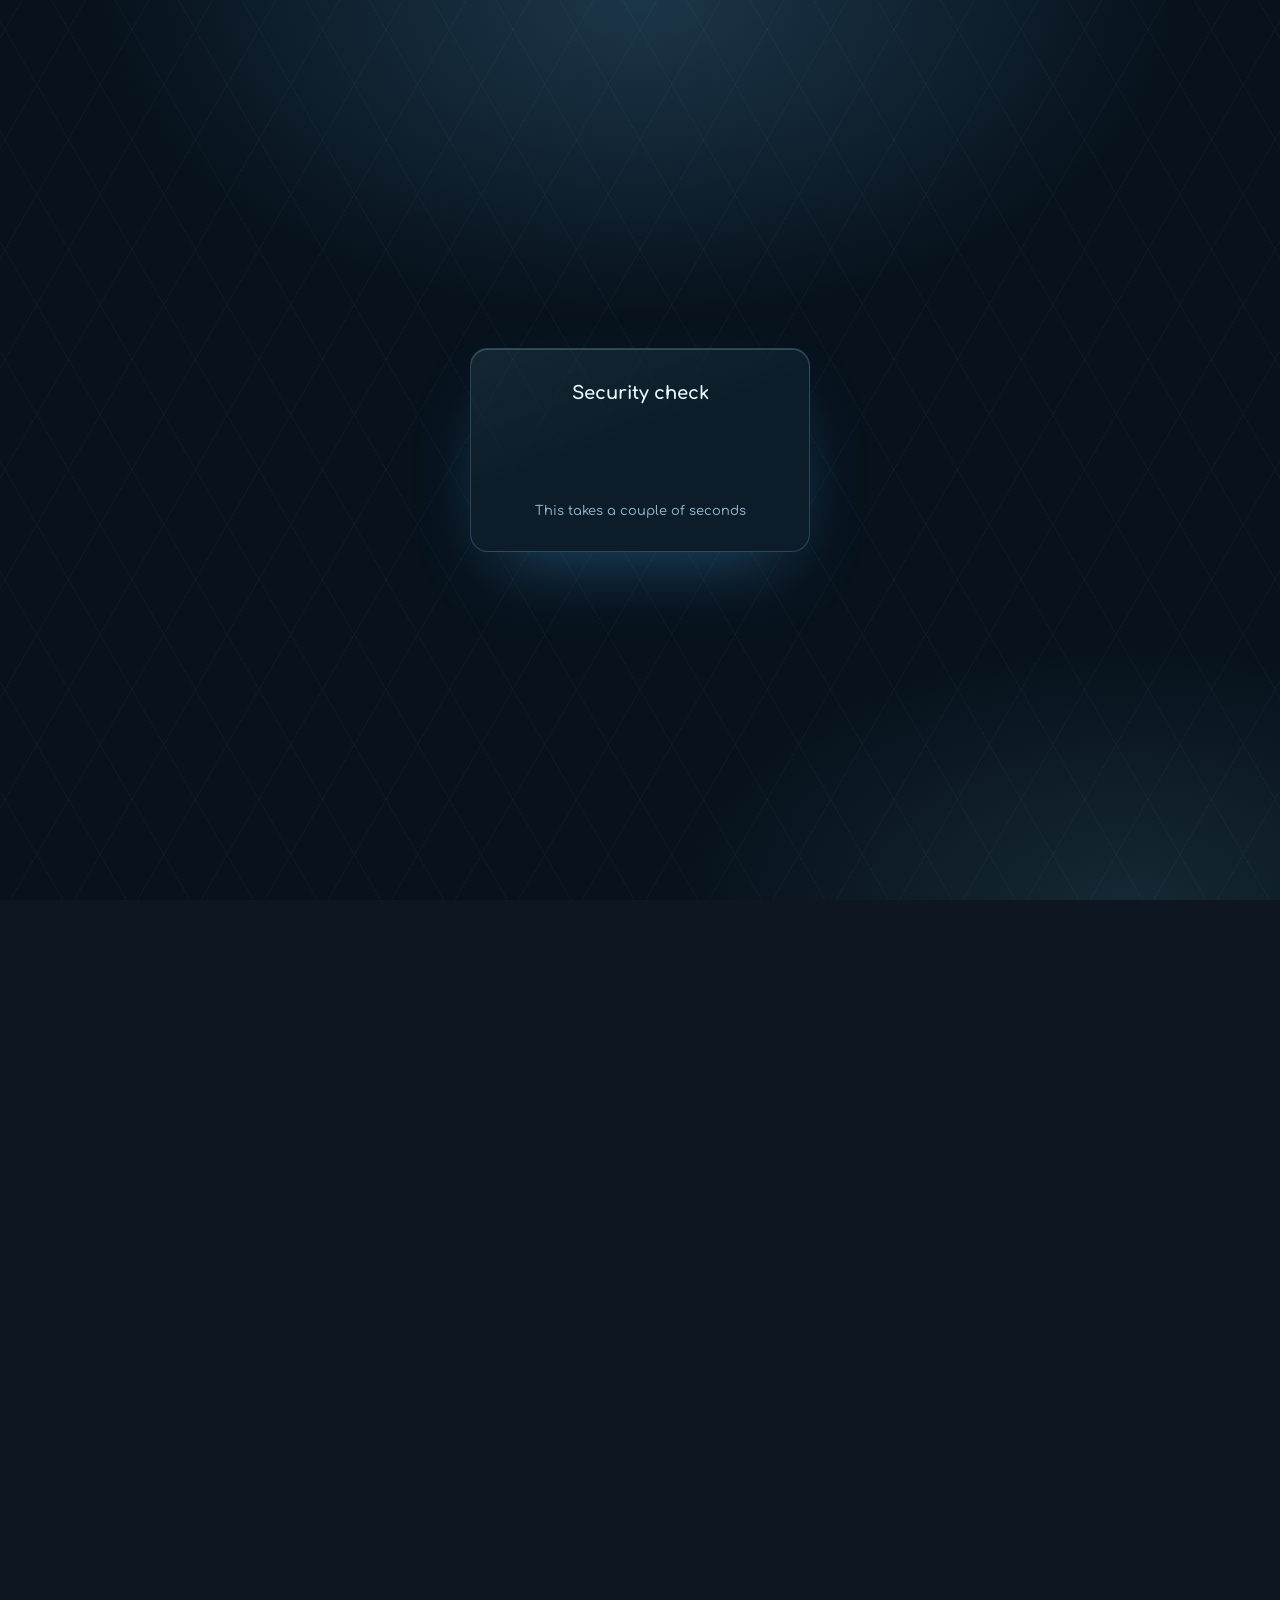
==== commit 7dca3a23: "fix: flatten the website interface and log configure errors" ====
--- a/docs/compare/index.html
+++ b/docs/compare/index.html
@@ -21,13 +21,13 @@
 <link rel="icon" href="../favicon.ico" sizes="48x48">
 <link rel="apple-touch-icon" href="../apple-touch-icon.png">
 <link rel="stylesheet" href="../fonts.css?v=1">
-<link rel="stylesheet" href="../style.css?v=18">
+<link rel="stylesheet" href="../style.css?v=19">
 <link rel="stylesheet" href="../site.css?v=3">
 <link rel="stylesheet" href="../pages.css?v=2">
 <link rel="stylesheet" href="compare.css?v=2">
-<link rel="stylesheet" href="../theme.css?v=11">
+<link rel="stylesheet" href="../theme.css?v=12">
 <link rel="stylesheet" href="../settings.css?v=7">
-<link rel="stylesheet" href="../ui.css?v=3">
+<link rel="stylesheet" href="../ui.css?v=4">
 <script src="../theme.js?v=19"></script>
 <script> window.I18N_EXTRA={"архитектура":"architecture","для кого":"who it is for","когда Kryonux подойдёт":"when Kryonux fits","хочешь понимать, из чего состоит система, но не собирать каждый пакет руками":"you want to understand what the system is made of, but not build every package by hand","нужен небольшой дистрибутив без графики, systemd и лишних служб":"you need a small distribution without graphics, systemd and extra services","хочешь учиться на системе, где каждый шаг описан в справочнике":"you want to learn on a system where every step is described in the handbook","когда лучше выбрать другое":"when it is better to choose something else","нужен рабочий стол и графические программы сразу после установки: возьми arch или другой готовый дистрибутив":"you need a desktop and graphical programs right after install: take arch or another ready-made distribution","нужна система без сборки из исходников и с быстрыми обновлениями: arch":"you need a system without building from source and with fast updates: arch","хочешь только изучить, как собирается linux: lfs, по оригинальной книге":"you only want to study how linux is built: lfs, following the original book","Рецепты пакетов написаны для Kryonux и распространяются под лицензией проекта.":"package recipes are written for Kryonux and distributed under the project license.","чем Kryonux отличается от lfs и arch. без рейтингов: это разные инструменты для разных задач.":"how Kryonux differs from lfs and arch. no ratings: these are different tools for different tasks.","нравятся исходники и свои рецепты, но нужна более простая и маленькая база":"you like source builds and your own recipes, but need a simpler, smaller base","kryonux построен на lfs и собирает пакеты из исходников собственным менеджером kpkg, поэтому знания lfs пригодятся и здесь.":"Kryonux is built on LFS and builds packages from source with its own kpkg manager, so LFS knowledge is useful here too.","LFS 12.4 с нуля, glibc":"LFS 12.4 from scratch, glibc","Книга: всё собираешь сам":"the book: you build everything yourself","Готовая бинарная база":"a ready binary base","Пакетного менеджера нет":"no package manager","Pacman, готовые бинарные пакеты":"pacman, ready binary packages","SysV или systemd на выбор":"SysV or systemd, your choice","Вручную по справочнику или командой kryonux-install":"by hand following the handbook or with the kryonux-install command","Вручную по книге":"by hand following the book","Archinstall или вручную по wiki":"archinstall or by hand following the wiki","kryonk на основе kernel.org, настройка вручную":"kryonk based on kernel.org, configured by hand","Своё, вручную":"your own, by hand","Готовое из репозитория":"ready-made from the repository","На выбор":"your choice","kpkg upgrade, когда сам решишь":"kpkg upgrade, when you decide","Пересобирать вручную":"rebuild by hand","Только x86_64":"only x86_64","Разные":"various","x86_64 (основная)":"x86_64 (primary)","Только консоль":"console only","То, что ты поставил":"what you installed","Кто хочет понимать систему и иметь пакетник":"those who want to understand the system and have a package manager","Для обучения":"for learning","Кому нужна быстрая готовая система":"those who need a fast ready-made system"};</script>
 <script src="../i18n.js?v=9"></script>
--- a/docs/style.css
+++ b/docs/style.css
@@ -103,26 +103,3 @@
 }
 .sc:has(>table){padding:0;margin:14px 0 20px;border:1px solid var(--line);border-radius:calc(12px*var(--rs,1));background:var(--surf);overflow-x:auto}
 .sc:has(>table)>table,.tw>table{margin:0;border:0;border-radius:0;background:none}
-
-body{background-image:linear-gradient(135deg,transparent 49.6%,color-mix(in srgb,var(--ac) 10%,transparent) 50%,transparent 50.4%),linear-gradient(45deg,transparent 49.6%,color-mix(in srgb,var(--ac) 10%,transparent) 50%,transparent 50.4%);background-size:72px 72px}
-.top{background:color-mix(in srgb,var(--surf) 92%,var(--ac));border-bottom-color:color-mix(in srgb,var(--line) 80%,var(--ac))}
-.btn.p{background:linear-gradient(135deg,color-mix(in srgb,var(--ac) 78%,#fff),var(--ac));color:var(--onac);box-shadow:0 6px 20px color-mix(in srgb,var(--ac) 35%,transparent),inset 0 1px 0 rgba(255,255,255,.3)}
-
-.top{backdrop-filter:blur(10px) saturate(1.3);-webkit-backdrop-filter:blur(10px) saturate(1.3)}
-h2,.hm h2{position:relative}
-.hm h2::after{content:"";display:block;width:56px;height:3px;margin-top:10px;border-radius:2px;background:linear-gradient(90deg,#8ee9ff,#2b6fe0 60%,transparent)}
-.gh.on{background:linear-gradient(135deg,color-mix(in srgb,var(--soft) 80%,#fff),var(--soft));box-shadow:inset 0 0 0 1px color-mix(in srgb,var(--ac) 25%,transparent)}
-pre,.code{border:1px solid color-mix(in srgb,var(--ac) 18%,var(--line));box-shadow:inset 0 1px 0 rgba(255,255,255,.35)}
-a.card,.card{transition:transform .18s,box-shadow .18s,border-color .18s}
-a.card:hover,.card:hover{transform:translateY(-2px);border-color:color-mix(in srgb,var(--ac) 45%,var(--line));box-shadow:0 10px 28px color-mix(in srgb,var(--ac) 16%,transparent)}
-::selection{background:color-mix(in srgb,var(--ac) 28%,transparent)}
-
-.bento>*,.card,.stat{background:linear-gradient(145deg,color-mix(in srgb,var(--surf) 90%,#d4eeff),color-mix(in srgb,var(--surf) 95%,#b9defa));border:1px solid color-mix(in srgb,var(--ac) 24%,var(--line));box-shadow:inset 0 1px 0 rgba(255,255,255,.75),0 8px 24px color-mix(in srgb,var(--ac) 9%,transparent);position:relative;overflow:hidden}
-.bento>*::after,.card::after,.stat::after{content:"";position:absolute;top:-60%;left:-30%;width:55%;height:220%;pointer-events:none;background:linear-gradient(100deg,transparent,rgba(255,255,255,.5),transparent);transform:rotate(18deg) translateX(-180%);transition:transform .9s ease}
-.bento>*:hover::after,.card:hover::after,.stat:hover::after{transform:rotate(18deg) translateX(460%)}
-.chip,.kick{background:linear-gradient(135deg,#e2f5ff,#bfe1ff);color:#0a3a78;border:1px solid #9ed0ff}
-.hero-w::after{content:"";position:absolute;left:-40px;bottom:-30px;width:220px;height:220px;z-index:-1;pointer-events:none;background:linear-gradient(135deg,rgba(150,215,255,.7),rgba(255,255,255,0));clip-path:polygon(50% 0,100% 50%,50% 100%,0 50%);opacity:.55}
-html[data-theme=gray] .bento>*,html[data-theme=gray] .card,html[data-theme=gray] .stat{background:linear-gradient(145deg,color-mix(in srgb,var(--surf) 90%,var(--ac)),var(--surf));border-color:var(--line);box-shadow:inset 0 1px 0 color-mix(in srgb,var(--ink) 8%,transparent),0 8px 28px color-mix(in srgb,var(--ac) 8%,transparent)}
-html[data-theme=gray] .chip,html[data-theme=gray] .kick{background:color-mix(in srgb,var(--soft) 80%,var(--ac) 20%);color:var(--ac);border-color:color-mix(in srgb,var(--ac) 35%,var(--line))}
-html[data-theme=gray] .hero-w::before,html[data-theme=gray] .hero-w::after{opacity:.28}
-@media(prefers-reduced-motion:reduce){.bento>*::after,.card::after,.stat::after{transition:none}}
--- a/docs/theme.css
+++ b/docs/theme.css
@@ -52,7 +52,6 @@
 :where(html:not([data-glass])) .btn.p{background:var(--abg,var(--ac));box-shadow:inset 0 1px 0 rgba(255,255,255,.28),0 8px 20px -8px var(--ac)}
 :where(html:not([data-glass])) .toc li a.on{box-shadow:inset 3px 0 0 var(--ac)}
 :where(html:not([data-glass])) pre{box-shadow:inset 0 1px 0 color-mix(in srgb,var(--ink) 6%,transparent),0 10px 26px -18px rgba(0,0,0,.5)}
-:where(html:not([data-glass])) h1{background:linear-gradient(100deg,var(--ink) 30%,var(--ac));-webkit-background-clip:text;background-clip:text;-webkit-text-fill-color:transparent}
 :where(html:not([data-glass])) table tbody tr{transition:background .15s}
 :where(html:not([data-glass])) table tbody tr:hover{background:color-mix(in srgb,var(--soft) 60%,transparent)}
 body{background-color:transparent}
--- a/docs/ui.css
+++ b/docs/ui.css
@@ -2,103 +2,86 @@
 html{scrollbar-gutter:stable}
 ::-webkit-scrollbar{width:10px;height:10px}
 ::-webkit-scrollbar-thumb{background:var(--line);border-radius:10px;border:2px solid transparent;background-clip:padding-box}
-::-webkit-scrollbar-thumb:hover{background:var(--mute);background-clip:padding-box;border:2px solid transparent}
+::-webkit-scrollbar-thumb:hover{background:var(--mute);background-clip:padding-box}
+::selection{background:color-mix(in srgb,var(--ac) 26%,transparent)}
 
-.top{background:color-mix(in srgb,var(--surf) 82%,transparent);-webkit-backdrop-filter:blur(14px) saturate(160%);backdrop-filter:blur(14px) saturate(160%);border-bottom-color:color-mix(in srgb,var(--line) 70%,transparent)}
-.top::after{content:"";position:absolute;left:0;right:0;bottom:-1px;height:2px;background:linear-gradient(90deg,var(--ac),#c46bf0);transform-origin:0 50%;transform:scaleX(0);pointer-events:none}
+.top{background:color-mix(in srgb,var(--surf) 88%,transparent);-webkit-backdrop-filter:blur(12px);backdrop-filter:blur(12px)}
+.top::after{content:"";position:absolute;left:0;right:0;bottom:-1px;height:2px;background:var(--ac);transform-origin:0 50%;transform:scaleX(0);pointer-events:none}
 @supports (animation-timeline:scroll()){
   .top::after{animation:uip linear both;animation-timeline:scroll(root block)}
   @keyframes uip{to{transform:scaleX(1)}}
 }
-.brand{transition:opacity .2s}
+.brand{transition:opacity .15s}
 .brand:hover{opacity:.8}
-.gh{transition:background .15s,color .15s,transform .2s var(--ease)}
-.gh:active{transform:scale(.96)}
+.gh{border:1px solid transparent;transition:background .15s,color .15s}
+.gh.on{background:var(--soft);color:var(--ac)}
+.gh:active{transform:scale(.97)}
 
-main:not(.fm):not(.hm) h1{position:relative;font-size:clamp(30px,4.2vw,44px);letter-spacing:-.03em;font-weight:650;padding-bottom:16px;margin-bottom:16px}
-main:not(.fm):not(.hm) h1::after{content:"";position:absolute;left:0;bottom:0;width:64px;height:4px;border-radius:4px;background:linear-gradient(90deg,var(--ac),#c46bf0)}
+.btn{border-radius:calc(10px*var(--rs,1));transition:background .15s,border-color .15s,color .15s,transform .15s}
+.btn:hover{transform:translateY(-1px)}
+.btn:active{transform:none}
+.btn.p{background:var(--abg,var(--ac));border-color:transparent;color:var(--onac)}
+.btn.p:hover{filter:brightness(1.08);color:var(--onac)}
+
+.ddm{padding:6px;border-radius:calc(14px*var(--rs,1));background:var(--surf);box-shadow:0 18px 40px -18px rgba(0,0,0,.45)}
+.ddi{transition:background .12s}
+
+main:not(.fm):not(.hm) h1{font-size:clamp(28px,4vw,40px);letter-spacing:-.025em;font-weight:650;margin-bottom:14px}
 main:not(.fm):not(.hm) .lead{font-size:18px;max-width:42em}
-main:not(.fm):not(.hm) h2{position:relative;padding-left:16px;border-bottom:0;letter-spacing:-.015em}
-main:not(.fm):not(.hm) h2::before{content:"";position:absolute;left:0;top:.18em;bottom:.18em;width:4px;border-radius:4px;background:var(--ac)}
-main:not(.fm):not(.hm) h3{letter-spacing:-.01em}
-.sec h2::before{display:none}
-.sec h2{padding-left:0}
-main:not(.fm) a:not(.btn):not(.gh):not(.ddi):not(.brand){text-decoration-color:color-mix(in srgb,var(--ac) 40%,transparent);transition:text-decoration-color .15s,color .15s}
+main:not(.fm):not(.hm) h2{letter-spacing:-.015em}
+main:not(.fm) a:not(.btn):not(.gh):not(.ddi):not(.brand){text-decoration-color:color-mix(in srgb,var(--ac) 40%,transparent)}
 main:not(.fm) a:not(.btn):not(.gh):not(.ddi):not(.brand):hover{text-decoration-color:currentColor}
 
-.btn{transition:transform .2s var(--ease),border-color .15s,background .15s,color .15s,box-shadow .2s}
-.btn:hover{transform:translateY(-1px)}
-.btn:active{transform:translateY(0) scale(.98)}
-.btn.p{background:linear-gradient(180deg,color-mix(in srgb,var(--ac) 88%,#fff),var(--ac));box-shadow:0 6px 18px -8px var(--ac)}
-.btn.p:hover{box-shadow:0 10px 24px -8px var(--ac);opacity:1;filter:brightness(1.06)}
-input:not([type=range]):not([type=checkbox]):not([type=radio]):not([type=color]),textarea,select{transition:border-color .15s,box-shadow .2s}
-input:not([type=range]):not([type=checkbox]):not([type=radio]):not([type=color]):focus,textarea:focus,select:focus{outline:0;border-color:var(--ac);box-shadow:0 0 0 3px color-mix(in srgb,var(--ac) 22%,transparent)}
+input:not([type=range]):not([type=checkbox]):not([type=radio]):not([type=color]),textarea,select{transition:border-color .15s,box-shadow .15s}
+input:not([type=range]):not([type=checkbox]):not([type=radio]):not([type=color]):focus,textarea:focus,select:focus{outline:0;border-color:var(--ac);box-shadow:0 0 0 3px color-mix(in srgb,var(--ac) 20%,transparent)}
 
-main:not(.fm) table{border-color:color-mix(in srgb,var(--line) 85%,transparent);box-shadow:0 14px 34px -26px rgba(0,0,0,.6)}
-main:not(.fm) th{position:sticky;top:0;text-transform:none;letter-spacing:.02em;background:color-mix(in srgb,var(--side) 92%,transparent)}
-main:not(.fm) tbody tr{transition:background .15s}
-main:not(.fm) tbody tr:hover>td{background:color-mix(in srgb,var(--ac) 6%,transparent)}
-main:not(.fm) tbody tr:nth-child(even)>td{background:color-mix(in srgb,var(--ink) 2.5%,transparent)}
-main:not(.fm) tbody tr:nth-child(even):hover>td{background:color-mix(in srgb,var(--ac) 7%,transparent)}
-main:not(.fm) td:first-child code,main:not(.fm) td:first-child{font-weight:500}
-
-main:not(.fm) pre{position:relative;border-left:3px solid var(--ac);box-shadow:0 12px 30px -24px rgba(0,0,0,.6)}
-.cw .cpb{opacity:.65;transition:opacity .15s,color .12s,border-color .12s}
+main:not(.fm) table{border-color:var(--line)}
+main:not(.fm) th{text-transform:none;letter-spacing:.02em;background:var(--side)}
+main:not(.fm) tbody tr:hover>td{background:color-mix(in srgb,var(--ac) 5%,transparent)}
+main:not(.fm) pre{border:1px solid var(--line);border-radius:calc(12px*var(--rs,1))}
+.cw .cpb{opacity:.7;transition:opacity .15s,color .12s,border-color .12s}
 .cw:hover .cpb,.cpb:focus-visible{opacity:1}
-main:not(.fm) .note,main:not(.fm) .warn{position:relative;border-left-width:4px;border-left-color:var(--ac);padding-left:20px}
+main:not(.fm) .note,main:not(.fm) .warn{border-left-width:3px;border-left-color:var(--ac)}
 main:not(.fm) .warn{border-left-color:var(--warnbd)}
 
-.feat,.flow a,.links a,.card{transition:transform .25s var(--ease),border-color .2s,box-shadow .25s}
-html:not([data-glass]) .feat:hover,html:not([data-glass]) .flow a:hover,html:not([data-glass]) .links a:hover{transform:translateY(-3px);border-color:color-mix(in srgb,var(--ac) 55%,var(--line));box-shadow:0 18px 36px -22px color-mix(in srgb,var(--ac) 60%,transparent)}
+.feat,.flow a,.links a,.card{background:var(--surf);border:1px solid var(--line);box-shadow:none;transition:border-color .2s,transform .2s var(--ease)}
+html:not([data-glass]) .feat:hover,html:not([data-glass]) .flow a:hover,html:not([data-glass]) .links a:hover{transform:translateY(-2px);border-color:color-mix(in srgb,var(--ac) 55%,var(--line))}
 
-.log{position:relative;margin:26px 0}
-.log li{position:relative;padding:20px 22px;margin:0 0 12px;border:1px solid var(--line);border-radius:calc(16px*var(--rs,1));background:var(--surf);transition:transform .25s var(--ease),border-color .2s,box-shadow .25s}
+.log{margin:24px 0}
+.log li{padding:18px 20px;margin:0 0 10px;border:1px solid var(--line);border-radius:calc(14px*var(--rs,1));background:var(--surf);transition:border-color .2s}
 .log li:last-child{border-bottom:1px solid var(--line)}
-html:not([data-glass]) .log li:hover{transform:translateY(-2px);border-color:color-mix(in srgb,var(--ac) 50%,var(--line));box-shadow:0 16px 32px -24px color-mix(in srgb,var(--ac) 60%,transparent)}
+html:not([data-glass]) .log li:hover{border-color:color-mix(in srgb,var(--ac) 50%,var(--line))}
 .st{font-weight:650;letter-spacing:.02em;white-space:nowrap}
 
-.tag{transition:background .15s,color .15s}
-main:not(.fm) .sc:has(>table){box-shadow:0 14px 34px -26px rgba(0,0,0,.6)}
 main:not(.fm) details{border:1px solid var(--line);border-radius:calc(12px*var(--rs,1));background:var(--surf);padding:0 16px;margin:10px 0;transition:border-color .2s}
 main:not(.fm) details[open]{border-color:color-mix(in srgb,var(--ac) 45%,var(--line))}
 main:not(.fm) details>summary{padding:12px 0;font-weight:600;cursor:pointer}
-main:not(.fm) details>summary+*{margin-top:0}
 main:not(.fm) details[open]>summary{border-bottom:1px solid var(--line);margin-bottom:12px}
 
 footer{margin-top:72px;padding:26px 0 8px;text-align:left;border-top:1px solid var(--line);background:none}
 footer a{text-decoration:none;font-weight:500}
 footer a:hover{text-decoration:underline}
 
-.ut{position:fixed;right:20px;bottom:20px;z-index:30;display:flex;align-items:center;justify-content:center;width:44px;height:44px;padding:0;border:1px solid var(--line);border-radius:50%;background:color-mix(in srgb,var(--surf) 88%,transparent);-webkit-backdrop-filter:blur(10px);backdrop-filter:blur(10px);color:var(--ink);cursor:pointer;box-shadow:0 10px 26px -10px rgba(0,0,0,.55);opacity:0;transform:translateY(12px);pointer-events:none;transition:opacity .25s,transform .25s var(--ease),border-color .15s,color .15s}
+.ut{position:fixed;right:20px;bottom:20px;z-index:30;display:flex;align-items:center;justify-content:center;width:44px;height:44px;padding:0;border:1px solid var(--line);border-radius:50%;background:var(--surf);color:var(--ink);cursor:pointer;opacity:0;transform:translateY(12px);pointer-events:none;transition:opacity .25s,transform .25s var(--ease),border-color .15s,color .15s}
 .ut.on{opacity:1;transform:none;pointer-events:auto}
 .ut:hover{border-color:var(--ac);color:var(--ac)}
 .ut svg{width:20px;height:20px;fill:none;stroke:currentColor;stroke-width:2;stroke-linecap:round;stroke-linejoin:round}
 
+.seg2{gap:4px;padding:4px;background:var(--surf);border:1px solid var(--line)}
+.seg2 button{background:transparent;color:var(--mute);border:1px solid transparent}
+.seg2 button:hover{background:var(--soft);color:var(--ink)}
+.seg2 button.on{background:var(--soft);color:var(--ac);border-color:color-mix(in srgb,var(--ac) 40%,transparent)}
+.tsr,.cpb,.hbd,.hbq1{background:var(--surf);color:var(--mute);border:1px solid var(--line)}
+.tsr:hover,.cpb:hover,.hbd:hover,.hbq1:hover{background:var(--soft);color:var(--ac);border-color:color-mix(in srgb,var(--ac) 50%,var(--line))}
+.tsr kbd{padding:1px 7px;border:1px solid var(--line);border-radius:6px;background:var(--side);color:var(--mute);font:500 12px/1.5 var(--mono)}
+
+:root[data-mfs="1"] .top::after{inset:-1px;height:auto;border-radius:inherit;-webkit-mask:linear-gradient(#000,#000) bottom/100% 2px no-repeat;mask:linear-gradient(#000,#000) bottom/100% 2px no-repeat}
+
 @media(max-width:560px){
   .ut{right:14px;bottom:14px}
-  main:not(.fm):not(.hm) h1{font-size:30px}
-  .log li{padding:16px}
+  main:not(.fm):not(.hm) h1{font-size:28px}
+  .log li{padding:14px}
 }
 @media(prefers-reduced-motion:reduce){
   *,*::before,*::after{animation-duration:.01ms!important;animation-iteration-count:1!important;transition-duration:.01ms!important;scroll-behavior:auto!important}
 }
-
-:root[data-mfs="1"] .top::after{inset:-1px;height:auto;border-radius:inherit;-webkit-mask:linear-gradient(#000,#000) bottom/100% 2px no-repeat;mask:linear-gradient(#000,#000) bottom/100% 2px no-repeat}
-.seg2{gap:4px;padding:4px;background:var(--surf);border:1px solid var(--line)}
-.seg2 button{background:transparent;color:var(--mute);border:1px solid transparent;box-shadow:none}
-.seg2 button:hover{background:var(--soft);color:var(--ink)}
-.seg2 button.on{background:var(--soft);color:var(--ac);border-color:color-mix(in srgb,var(--ac) 45%,transparent)}
-.tsr,.cpb{background:var(--surf);color:var(--mute);border:1px solid var(--line);box-shadow:none}
-.tsr:hover,.cpb:hover{background:var(--soft);color:var(--ac);border-color:color-mix(in srgb,var(--ac) 55%,var(--line))}
-.tsr kbd{padding:1px 7px;border:1px solid var(--line);border-radius:6px;background:var(--side);color:var(--mute);font:500 12px/1.5 var(--mono)}
-.hbd{background:var(--side);color:var(--mute);border:1px solid var(--line)}
-.hbd:hover{background:var(--soft);color:var(--ac);border-color:color-mix(in srgb,var(--ac) 55%,var(--line))}
-.hbq1{background:var(--surf);border:1px solid var(--line)}
-.hbq1:hover{background:var(--soft)}
-
-.gh,.btn,.seg2,.tsr,.cpb,.hbd,.hbq1,.ddm{background-image:none!important;box-shadow:none!important;text-shadow:none}
-.btn.p{background:var(--abg,var(--ac))!important;border-color:transparent;color:var(--onac)}
-.btn:hover,.btn.p:hover,.gh:hover{box-shadow:none!important;filter:none}
-.gh{border:1px solid transparent}
-.gh.on{background:var(--soft);color:var(--ac);border-color:color-mix(in srgb,var(--ac) 40%,transparent)}
-.brand span{border-left:0;padding-left:10px}
